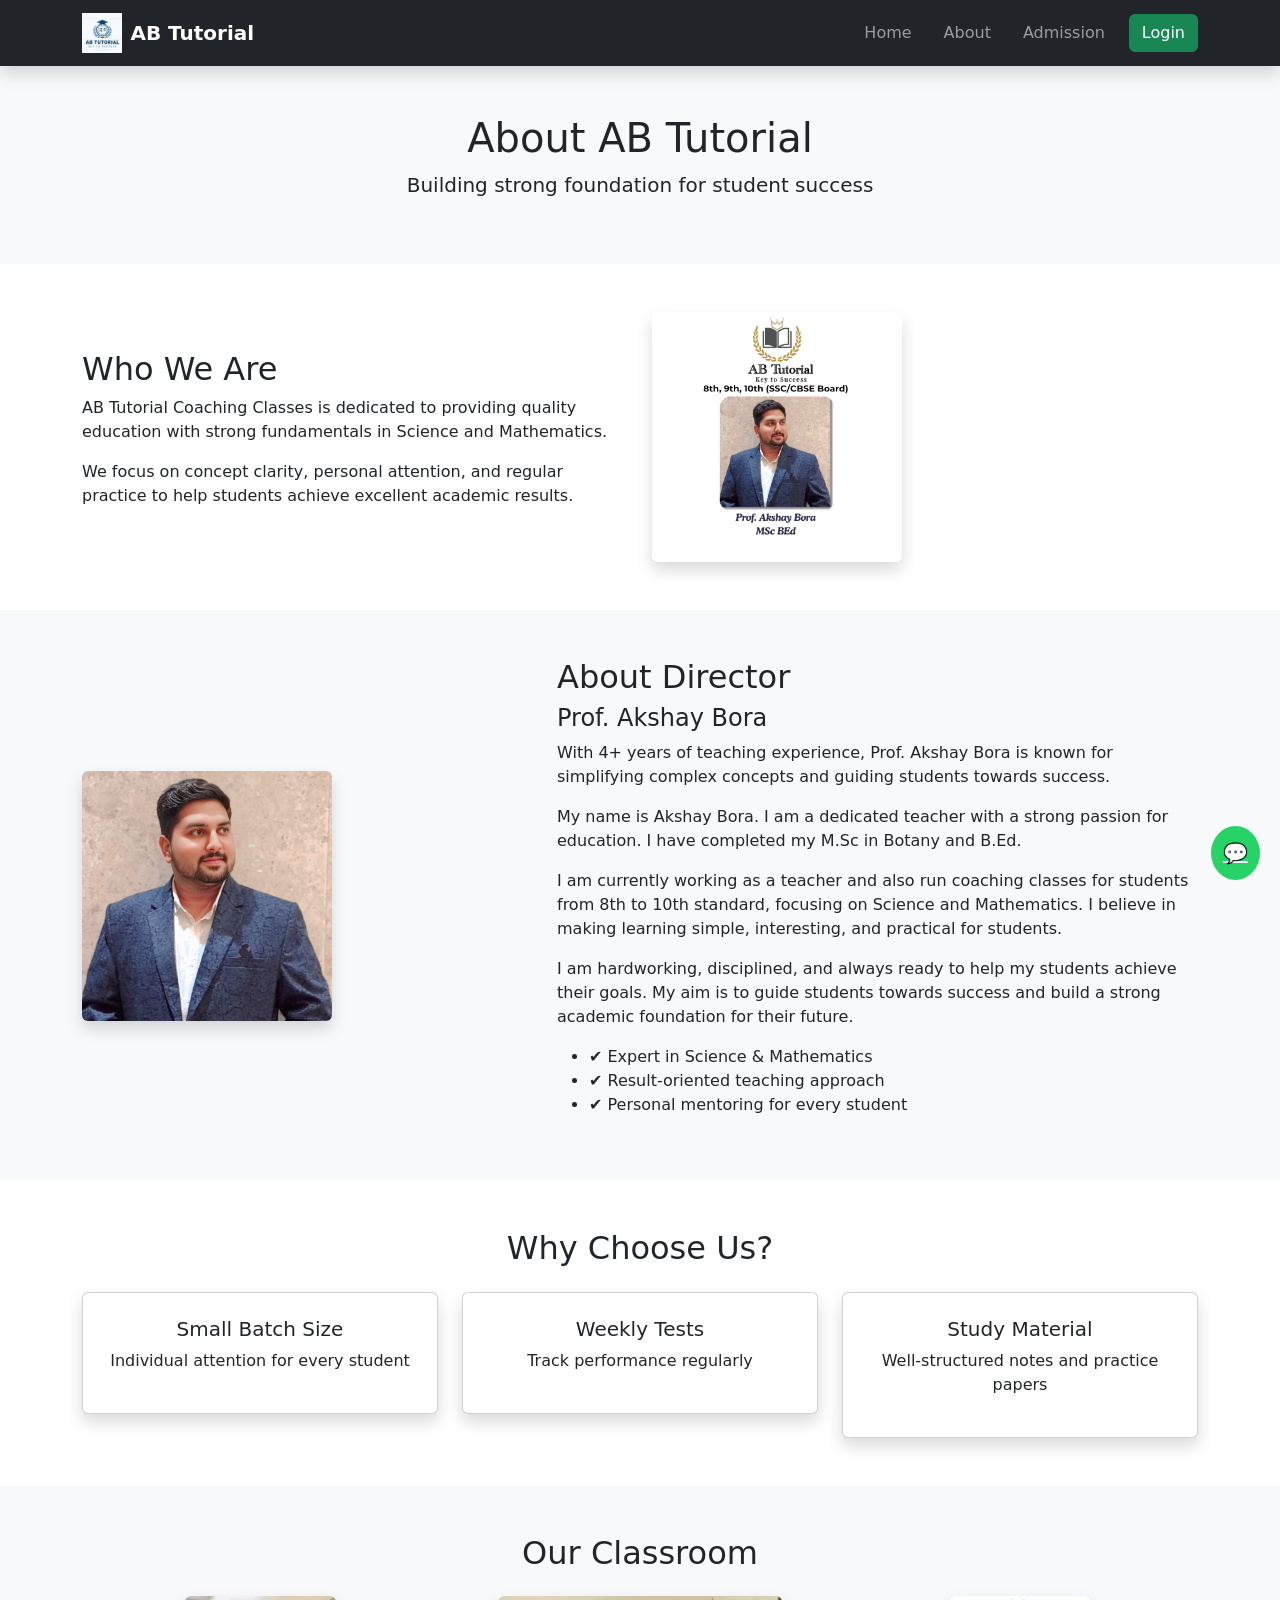
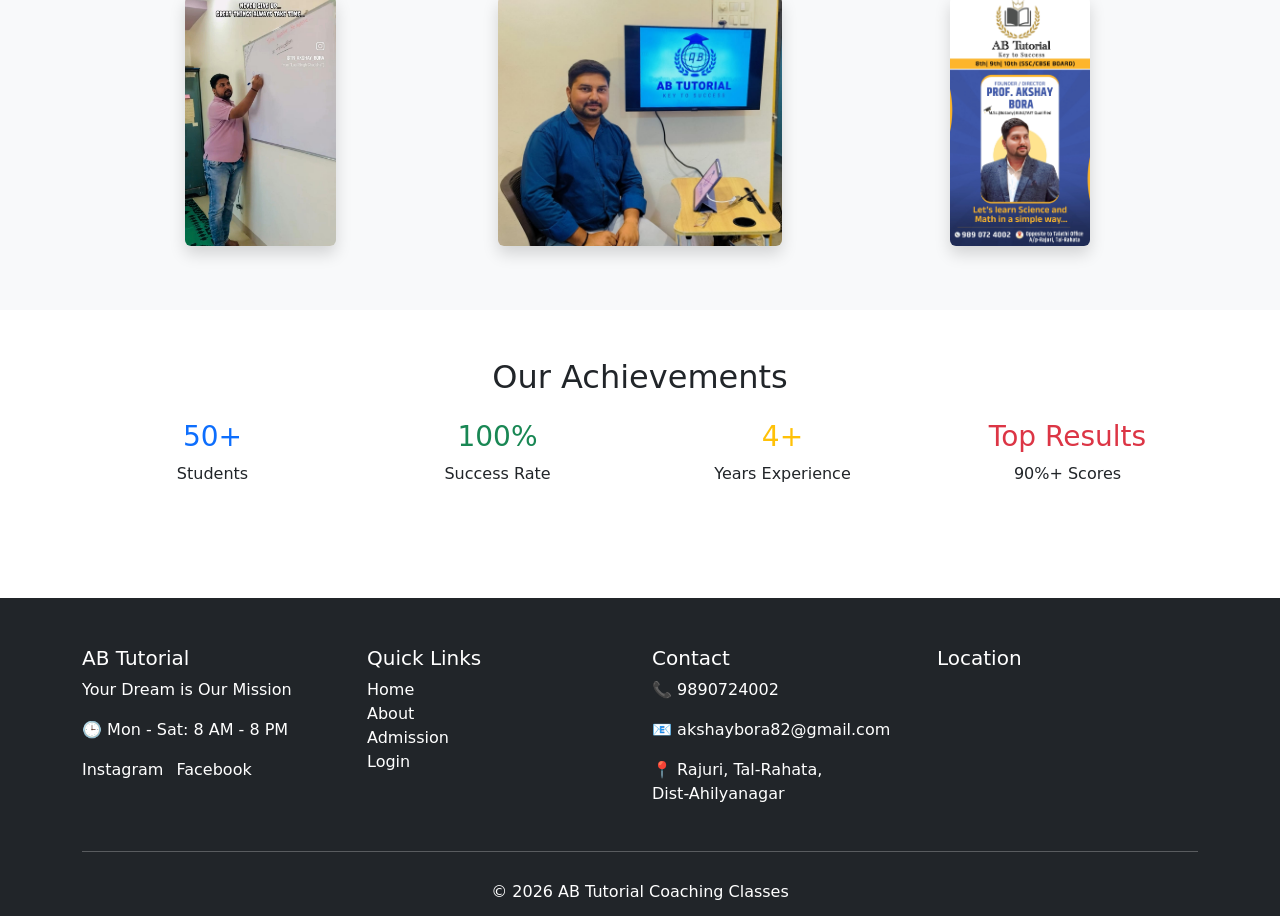
==== about.html @ a9273bc2 "Enhance about section with personal details Added personal introduction and teaching philosophy." ====
<!DOCTYPE html>
<html lang="en">
<head>
<meta charset="UTF-8">
<title>About - AB Tutorial</title>
<meta name="viewport" content="width=device-width, initial-scale=1">

<link href="https://cdn.jsdelivr.net/npm/bootstrap@5.3.0/dist/css/bootstrap.min.css" rel="stylesheet">
<link rel="stylesheet" href="css/style.css">
</head>

<body>

<div id="navbar"></div>

<!-- HEADER -->
<section class="py-5 text-center bg-light">
  <div class="container">
    <h1>About AB Tutorial</h1>
    <p class="lead">Building strong foundation for student success</p>
  </div>
</section>

<!-- ABOUT SECTION -->
<section class="py-5">
  <div class="container">
    <div class="row align-items-center">

      <div class="col-md-6">
        <h2>Who We Are</h2>
        <p>
          AB Tutorial Coaching Classes is dedicated to providing quality education 
          with strong fundamentals in Science and Mathematics.
        </p>
        <p>
          We focus on concept clarity, personal attention, and regular practice 
          to help students achieve excellent academic results.
        </p>
      </div>

      <div class="col-md-6">
        <img src="images/photo4.jpg" 
             class="img-fluid rounded shadow" alt="Students studying">
      </div>

    </div>
  </div>
</section>

<!-- DIRECTOR SECTION -->
<section class="py-5 bg-light">
  <div class="container">
    <div class="row align-items-center">

      <div class="col-md-5">
        <img src="images/sir.jpg" class="img-fluid rounded shadow" alt="Director">
      </div>

      <div class="col-md-7">
        <h2>About Director</h2>
        <h4>Prof. Akshay Bora</h4>
        <p>
          With 4+ years of teaching experience, Prof. Akshay Bora is known for 
          simplifying complex concepts and guiding students towards success.
        </p>
        <p>
          My name is Akshay Bora. I am a dedicated teacher with a strong passion for education. I have completed my M.Sc in Botany and B.Ed.
        </p>
        <p>
I am currently working as a teacher and also run coaching classes for students from 8th to 10th standard, focusing on Science and Mathematics. I believe in making learning simple, interesting, and practical for students.
        </p>
        <p>
I am hardworking, disciplined, and always ready to help my students achieve their goals. My aim is to guide students towards success and build a strong academic foundation for their future.
        </p>

        <ul>
          <li>✔ Expert in Science & Mathematics</li>
          <li>✔ Result-oriented teaching approach</li>
          <li>✔ Personal mentoring for every student</li>
        </ul>
      </div>

    </div>
  </div>
</section>

<!-- WHY CHOOSE US -->
<section class="py-5 text-center">
  <div class="container">
    <h2>Why Choose Us?</h2>

    <div class="row mt-4">

      <div class="col-12 col-md-4">
        <div class="card p-4 shadow">
          <h5>Small Batch Size</h5>
          <p>Individual attention for every student</p>
        </div>
      </div>

      <div class="col-12 col-md-4">
        <div class="card p-4 shadow">
          <h5>Weekly Tests</h5>
          <p>Track performance regularly</p>
        </div>
      </div>

      <div class="col-12 col-md-4">
        <div class="card p-4 shadow">
          <h5>Study Material</h5>
          <p>Well-structured notes and practice papers</p>
        </div>
      </div>

    </div>
  </div>
</section>

<!-- CLASSROOM GALLERY -->
<section class="py-5 bg-light text-center gallery">
  <div class="container">
    <h2>Our Classroom</h2>

    <div class="row mt-4">

      <div class="col-12 col-md-4 mb-3">
        <img src="images/photo1.jpg"
             class="img-fluid rounded shadow" alt="Classroom 1">
      </div>

      <div class="col-12 col-md-4 mb-3">
        <img src="images/photo2.jpg"
             class="img-fluid rounded shadow" alt="Classroom 2">
      </div>

      <div class="col-12 col-md-4 mb-3">
        <img src="images/photo3.jpg"
             class="img-fluid rounded shadow" alt="Classroom 3">
      </div>

    </div>
  </div>
</section>

<!-- ACHIEVEMENTS -->
<section class="py-5 text-center">
  <div class="container">
    <h2>Our Achievements</h2>

    <div class="row mt-4">

      <div class="col-12 col-md-3">
        <h3 class="text-primary">50+</h3>
        <p>Students</p>
      </div>

      <div class="col-12 col-md-3">
        <h3 class="text-success">100%</h3>
        <p>Success Rate</p>
      </div>

      <div class="col-12 col-md-3">
        <h3 class="text-warning">4+</h3>
        <p>Years Experience</p>
      </div>

      <div class="col-12 col-md-3">
        <h3 class="text-danger">Top Results</h3>
        <p>90%+ Scores</p>
      </div>

    </div>
  </div>
</section>

<div id="footer"></div>

<script src="js/script.js"></script>

</body>
</html>
---- css/style.css ----
.hero img {
  height: 60vh;
  object-fit: cover;
}

.carousel-caption {
  background: rgba(0,0,0,0.5);
  padding: 10px;
  border-radius: 10px;
}

/* FOOTER FIX */
html, body {
  height: 100%;
}

body {
  display: flex;
  flex-direction: column;
}

.card:hover {
  transform: translateY(-8px);
  transition: 0.3s;
}

.whatsapp {
  position: fixed;
  bottom: 20px;
  right: 20px;
  background: #25d366;
  color: white;
  font-size: 20px;
  padding: 12px;
  border-radius: 50%;
  z-index: 999;
}

footer a {
  text-decoration: none;
}

footer a:hover {
  text-decoration: underline;
}

.counter {
  font-size: 42px;
  font-weight: bold;
  color: #0d6efd;
  transition: 0.3s;
}

.counter:hover {
  transform: scale(1.1);
}

#footer {
  margin-top: auto;
  margin-bottom: auto;
}

iframe {
  border-radius: 10px;
}

.footerpara{
  margin: auto;
  padding: 12px 0px;
}

.img-fluid{
  height: 250px;
  object-fit: cover;
}
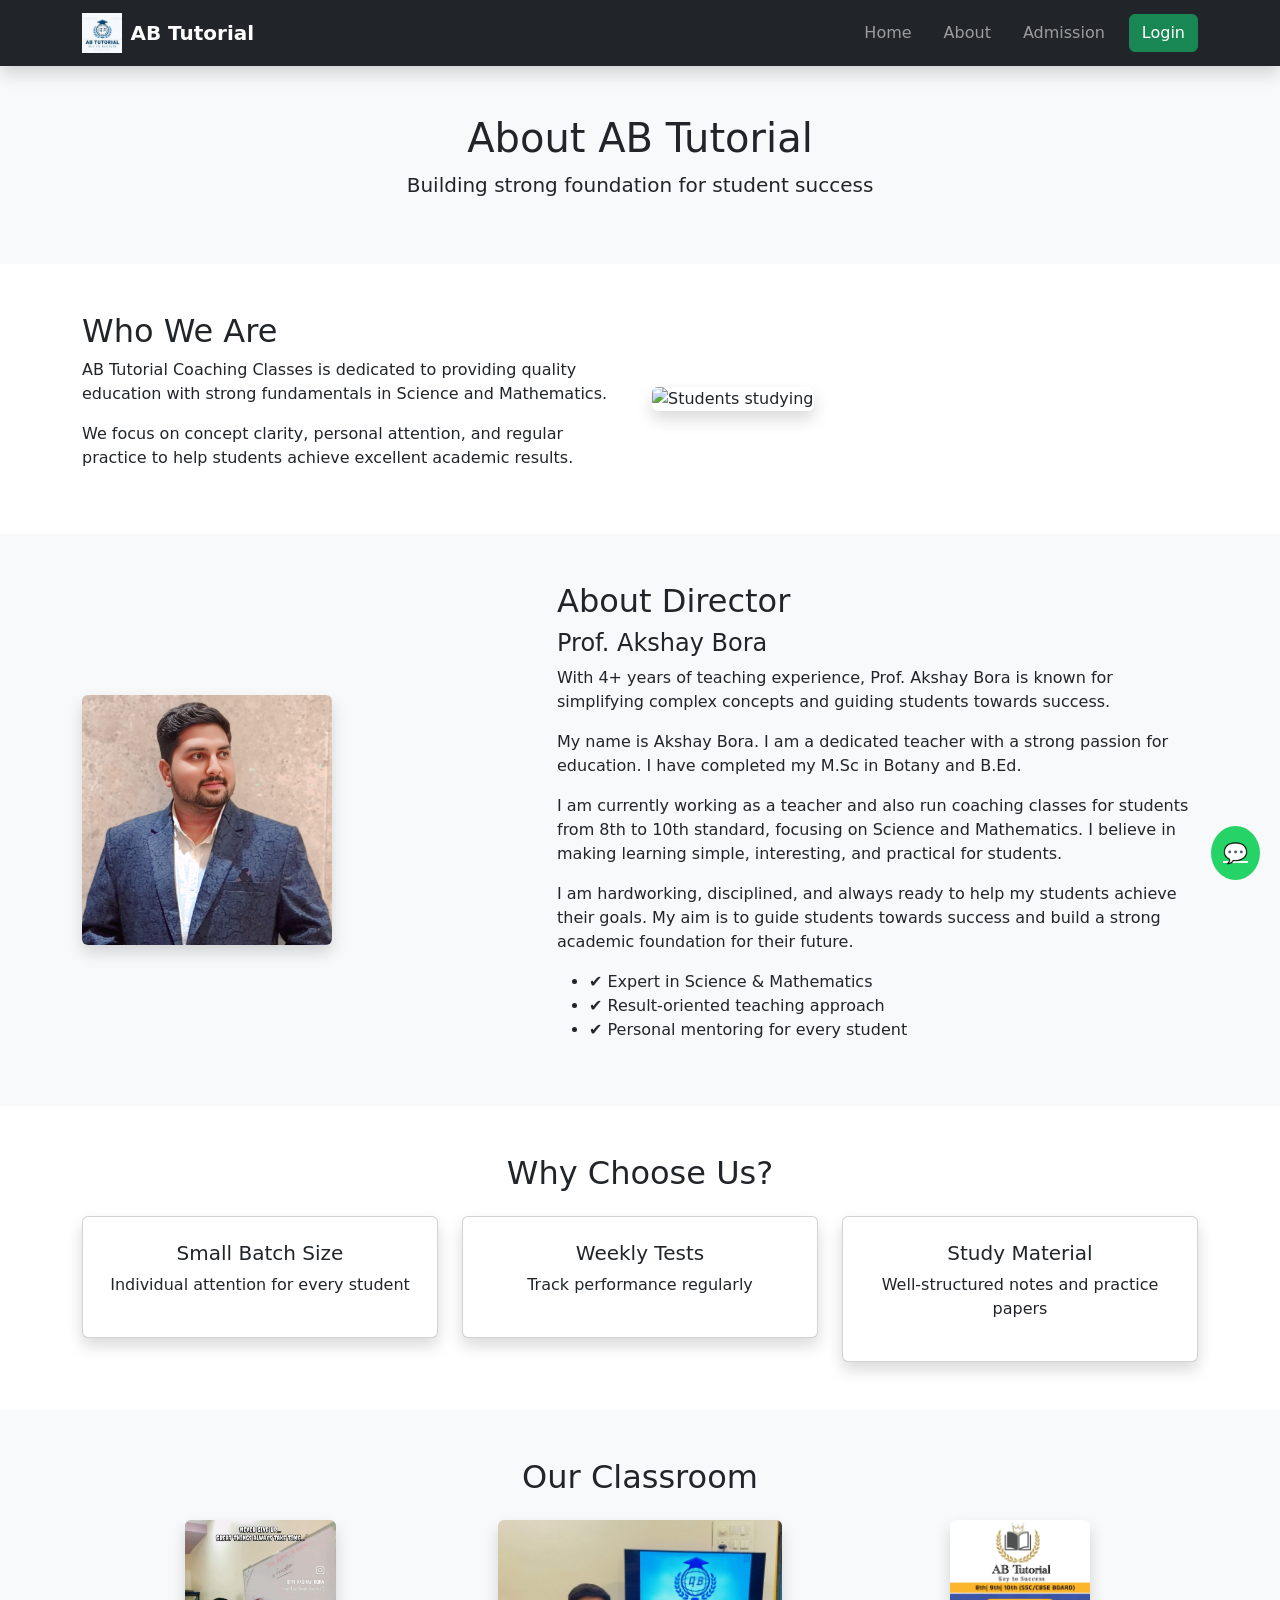
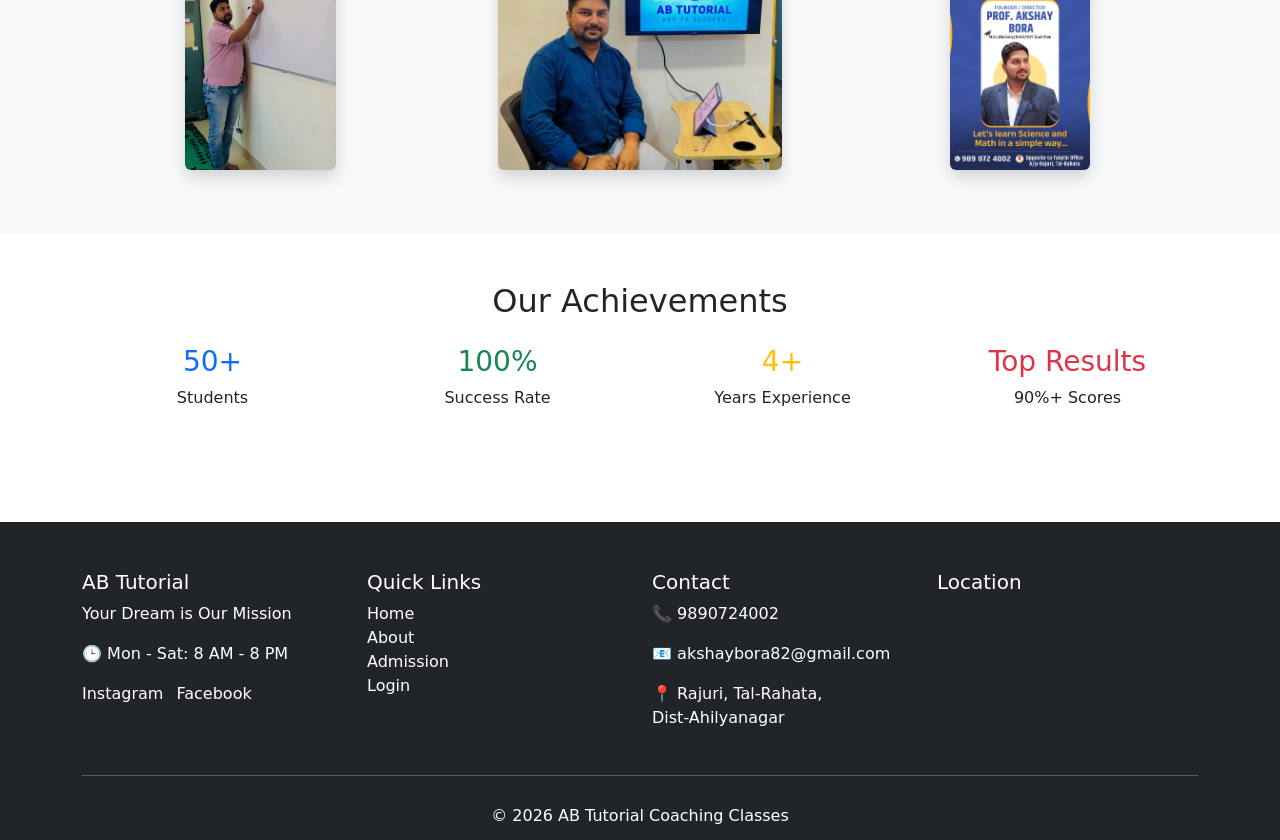
==== commit 5b138779: "Replace photo4.jpg with photo6.jpg in about.html" ====
--- a/about.html
+++ b/about.html
@@ -39,7 +39,7 @@
       </div>
 
       <div class="col-md-6">
-        <img src="images/photo4.jpg" 
+        <img src="images/photo6.jpg" 
              class="img-fluid rounded shadow" alt="Students studying">
       </div>
 
@@ -173,6 +173,9 @@
   </div>
 </section>
 
+<script src="https://cdn.jsdelivr.net/npm/bootstrap@5.3.0/dist/js/bootstrap.bundle.min.js"></script>
+  
+  
 <div id="footer"></div>
 
 <script src="js/script.js"></script>
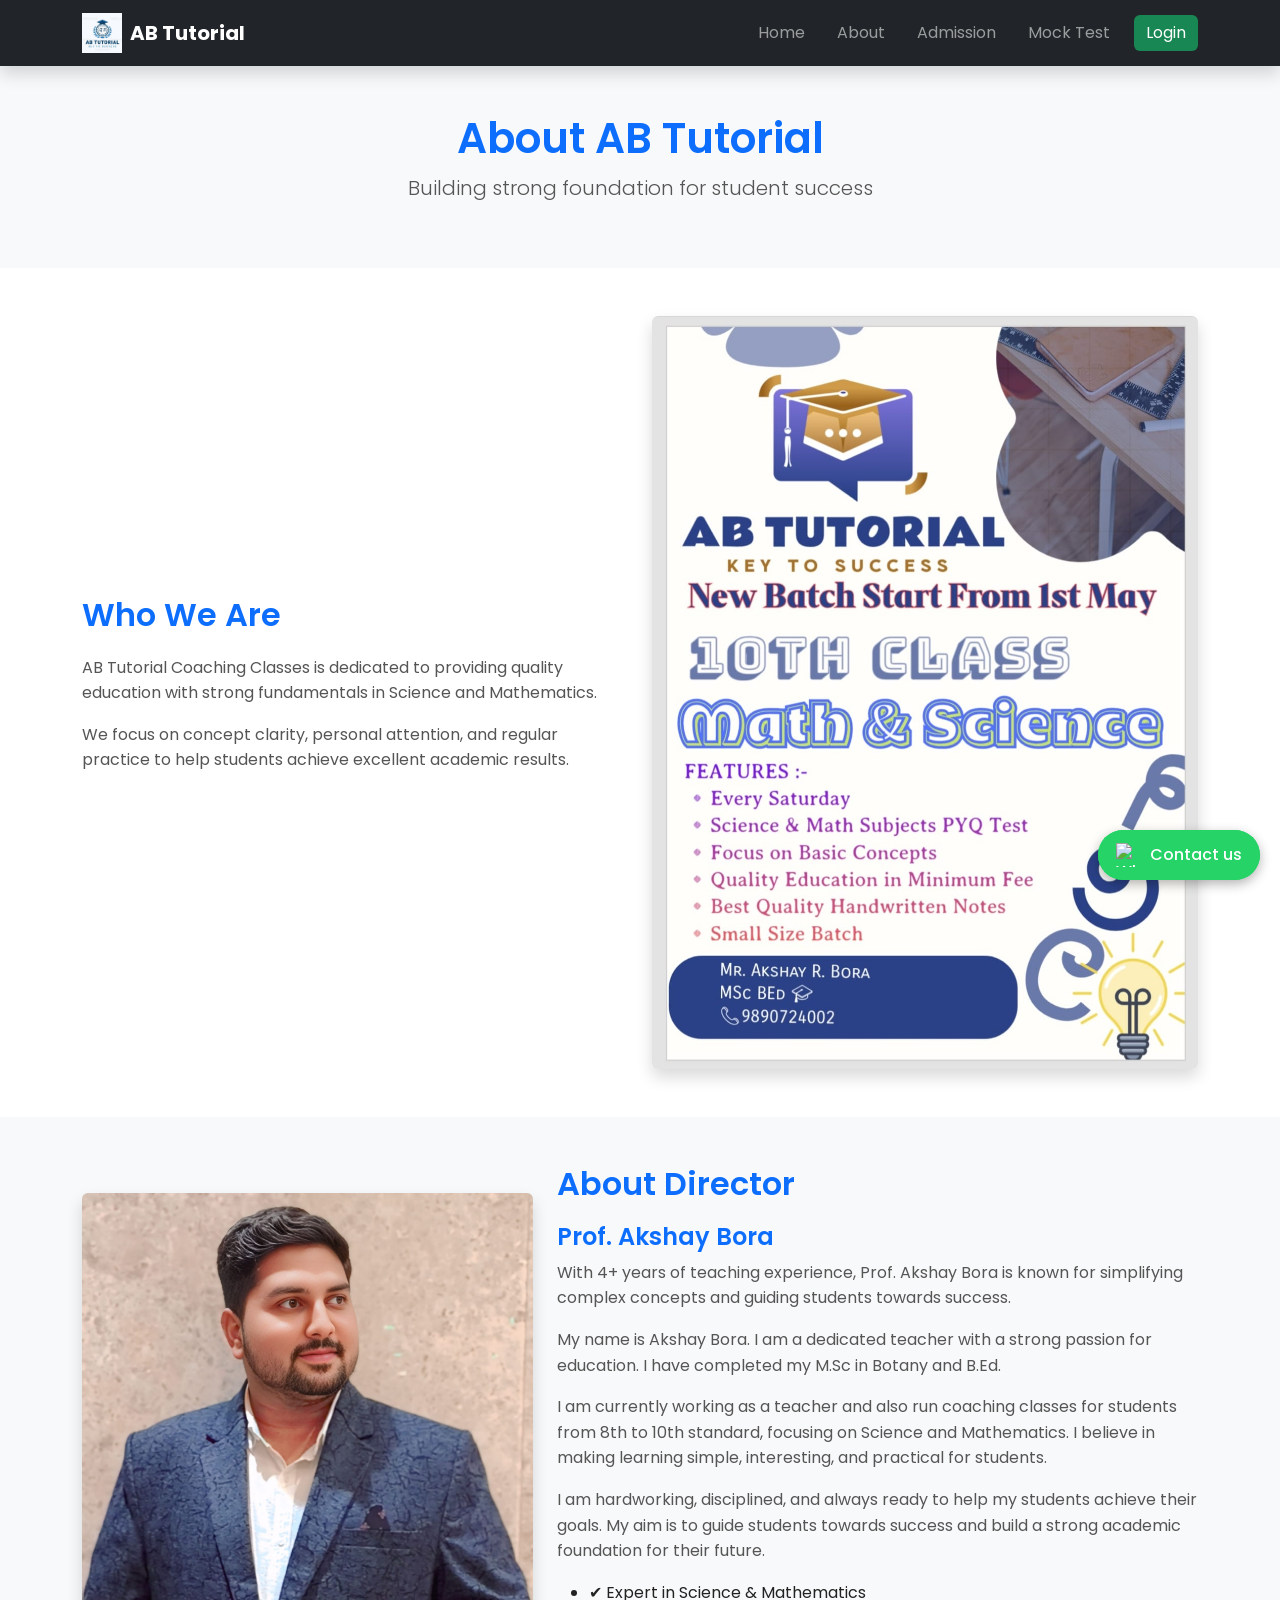
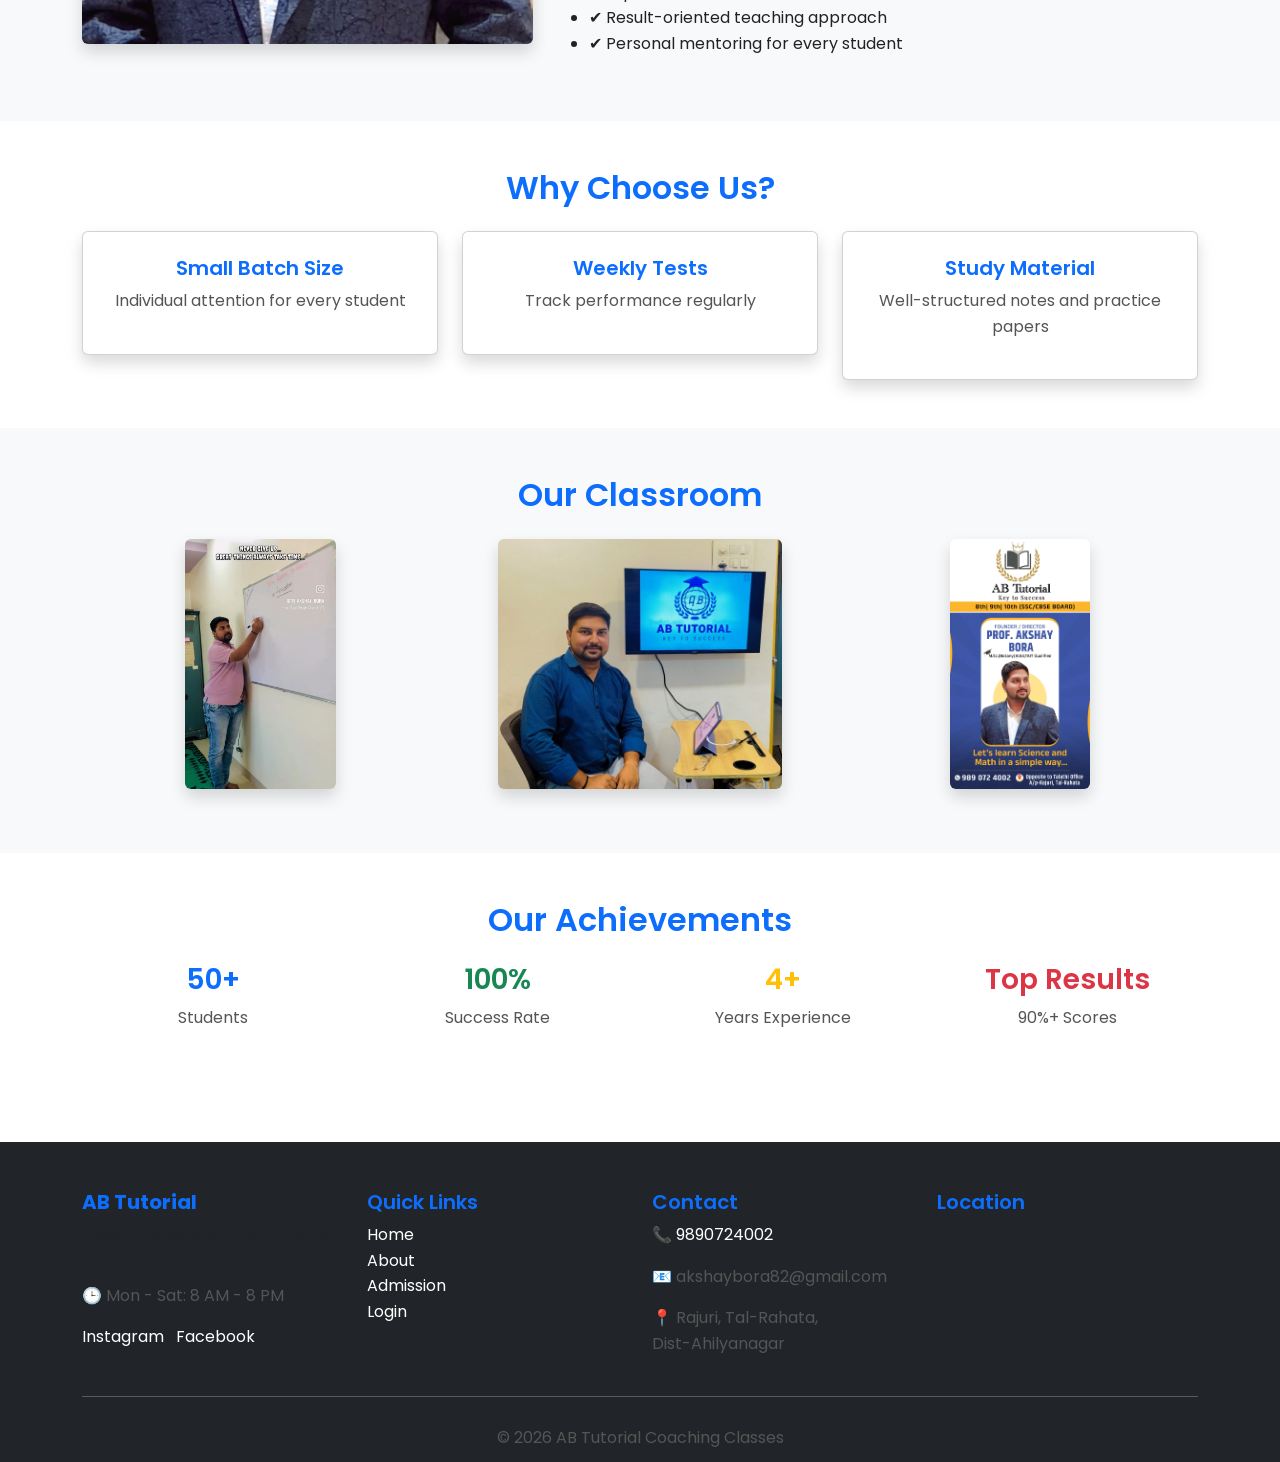
==== commit 02818ed3: "Website Updated" ====
--- a/about.html
+++ b/about.html
@@ -4,6 +4,7 @@
 <meta charset="UTF-8">
 <title>About - AB Tutorial</title>
 <meta name="viewport" content="width=device-width, initial-scale=1">
+  <link href="https://fonts.googleapis.com/css2?family=Poppins:wght@300;400;600&display=swap" rel="stylesheet">
 
 <link href="https://cdn.jsdelivr.net/npm/bootstrap@5.3.0/dist/css/bootstrap.min.css" rel="stylesheet">
 <link rel="stylesheet" href="css/style.css">
--- a/css/style.css
+++ b/css/style.css
@@ -1,75 +1,247 @@
+/* ===============================
+   🎨 BRAND COLORS
+=============================== */
+:root {
+  --primary: #0d6efd;
+  --secondary: #198754;
+  --text-dark: #222;
+  --text-light: #555;
+}
+
+/* ===============================
+   🔤 GLOBAL STYLES
+=============================== */
+body {
+  font-family: 'Poppins', sans-serif;
+  line-height: 1.6;
+  color: var(--text-dark);
+
+  display: flex;
+  flex-direction: column;
+  min-height: 100vh;
+}
+
+/* Headings */
+h1, h2, h3, h4, h5 {
+  font-weight: 600;
+  color: var(--primary);
+}
+
+h1 {
+  font-size: 42px;
+}
+
+h2 {
+  font-size: 32px;
+  margin-bottom: 20px;
+}
+
+/* Paragraph */
+p {
+  font-weight: 400;
+  color: var(--text-light);
+}
+
+/* Links */
+a {
+  color: var(--primary);
+  text-decoration: none;
+}
+
+a:hover {
+  text-decoration: underline;
+}
+
+/* Sections */
+section {
+  padding: 60px 0;
+}
+
+/* ===============================
+   🔘 BUTTONS
+=============================== */
+.btn-primary {
+  background-color: var(--primary);
+  border: none;
+}
+
+.btn-success {
+  background-color: var(--secondary);
+  border: none;
+}
+
+/* Hover Effects */
+.btn-primary:hover {
+  background-color: #0b5ed7;
+}
+
+.btn-success:hover {
+  background-color: #157347;
+}
+
+/* ===============================
+   🎬 HERO / CAROUSEL
+=============================== */
 .hero img {
   height: 60vh;
   object-fit: cover;
 }
 
 .carousel-caption {
-  background: rgba(0,0,0,0.5);
-  padding: 10px;
-  border-radius: 10px;
-}
-
-/* FOOTER FIX */
-html, body {
-  height: 100%;
-}
-
-body {
-  display: flex;
-  flex-direction: column;
+  background: rgba(0, 0, 0, 0.6);
+  padding: 20px;
+  border-radius: 12px;
+}
+
+/* ===============================
+   📦 CARDS
+=============================== */
+.card {
+  transition: 0.3s;
 }
 
 .card:hover {
   transform: translateY(-8px);
+}
+
+/* ===============================
+   🔢 COUNTER
+=============================== */
+.counter {
+  font-size: 42px;
+  font-weight: bold;
+  color: var(--primary);
   transition: 0.3s;
 }
 
-.whatsapp {
+.counter:hover {
+  transform: scale(1.1);
+}
+
+/* ===============================
+   🖼️ GALLERY
+=============================== */
+.gallery img {
+  height: 250px;
+  object-fit: cover;
+}
+
+/* ===============================
+   📍 FOOTER
+=============================== */
+#footer {
+  margin-top: auto;
+}
+
+.footerpara {
+  margin: auto;
+  padding: 12px 0;
+}
+
+footer a {
+  text-decoration: none;
+}
+
+footer a:hover {
+  text-decoration: underline;
+}
+
+/* ===============================
+   🗺️ IFRAME
+=============================== */
+iframe {
+  border-radius: 10px;
+}
+
+/* ===============================
+   ✨ SCROLL ANIMATION
+=============================== */
+.section {
+  opacity: 0;
+  transform: translateY(30px);
+  transition: 0.6s ease;
+}
+
+.section.show {
+  opacity: 1;
+  transform: translateY(0);
+}
+
+/* ===============================
+   💬 WHATSAPP BUTTON
+=============================== */
+.whatsapp-contact {
   position: fixed;
   bottom: 20px;
   right: 20px;
+
+  display: flex;
+  align-items: center;
+  gap: 10px;
+
+  background: linear-gradient(135deg, #25d366, #1ebe5d);
+  color: white;
+
+  padding: 12px 18px;
+  border-radius: 50px;
+
+  font-size: 16px;
+  font-weight: 500;
+
+  box-shadow: 0 4px 12px rgba(0,0,0,0.3);
+
+  z-index: 999;
+  transition: all 0.3s ease;
+}
+
+.whatsapp-contact img {
+  width: 24px;
+  height: 24px;
+}
+
+.whatsapp-contact:hover {
+  transform: translateY(-3px) scale(1.05);
+  box-shadow: 0 6px 18px rgba(0,0,0,0.4);
+}
+
+/* Pulse animation */
+.whatsapp-contact::before {
+  content: "";
+  position: absolute;
+  inset: 0;
+  border-radius: 50px;
   background: #25d366;
-  color: white;
-  font-size: 20px;
-  padding: 12px;
-  border-radius: 50%;
-  z-index: 999;
-}
-
-footer a {
-  text-decoration: none;
-}
-
-footer a:hover {
-  text-decoration: underline;
-}
-
-.counter {
-  font-size: 42px;
-  font-weight: bold;
-  color: #0d6efd;
-  transition: 0.3s;
-}
-
-.counter:hover {
-  transform: scale(1.1);
-}
-
-#footer {
-  margin-top: auto;
-  margin-bottom: auto;
-}
-
-iframe {
-  border-radius: 10px;
-}
-
-.footerpara{
-  margin: auto;
-  padding: 12px 0px;
-}
-
-.img-fluid{
-  height: 250px;
-  object-fit: cover;
+  animation: pulse 1.5s infinite;
+  z-index: -1;
+}
+
+@keyframes pulse {
+  0% { transform: scale(1); opacity: 0.6; }
+  70% { transform: scale(1.4); opacity: 0; }
+  100% { transform: scale(1); opacity: 0; }
+}
+
+/* ===============================
+   📱 RESPONSIVE
+=============================== */
+@media (max-width: 768px) {
+
+  .hero img {
+    height: 40vh;
+  }
+
+  .img-fluid {
+    height: 200px;
+    object-fit: cover;
+  }
+
+  .whatsapp-contact {
+    padding: 10px 14px;
+    font-size: 14px;
+  }
+
+  .whatsapp-contact img {
+    width: 20px;
+    height: 20px;
+  }
 }
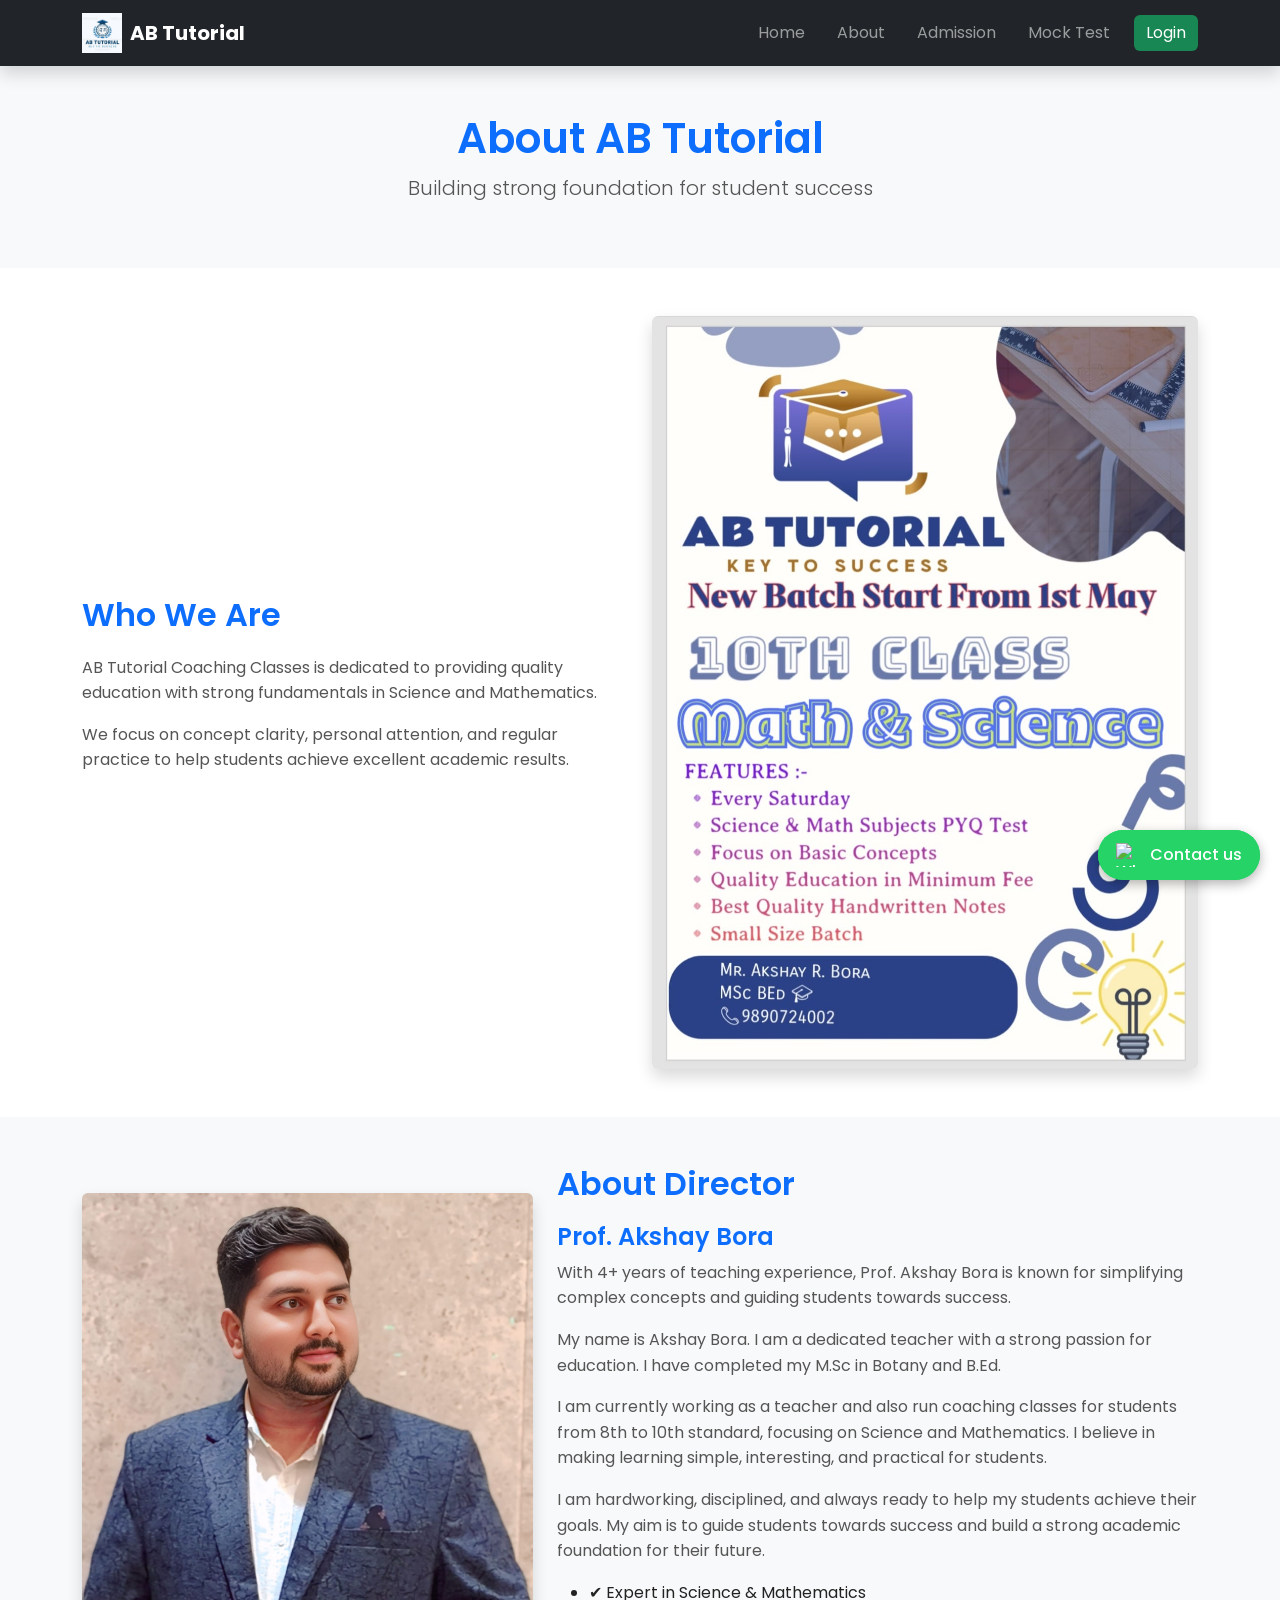
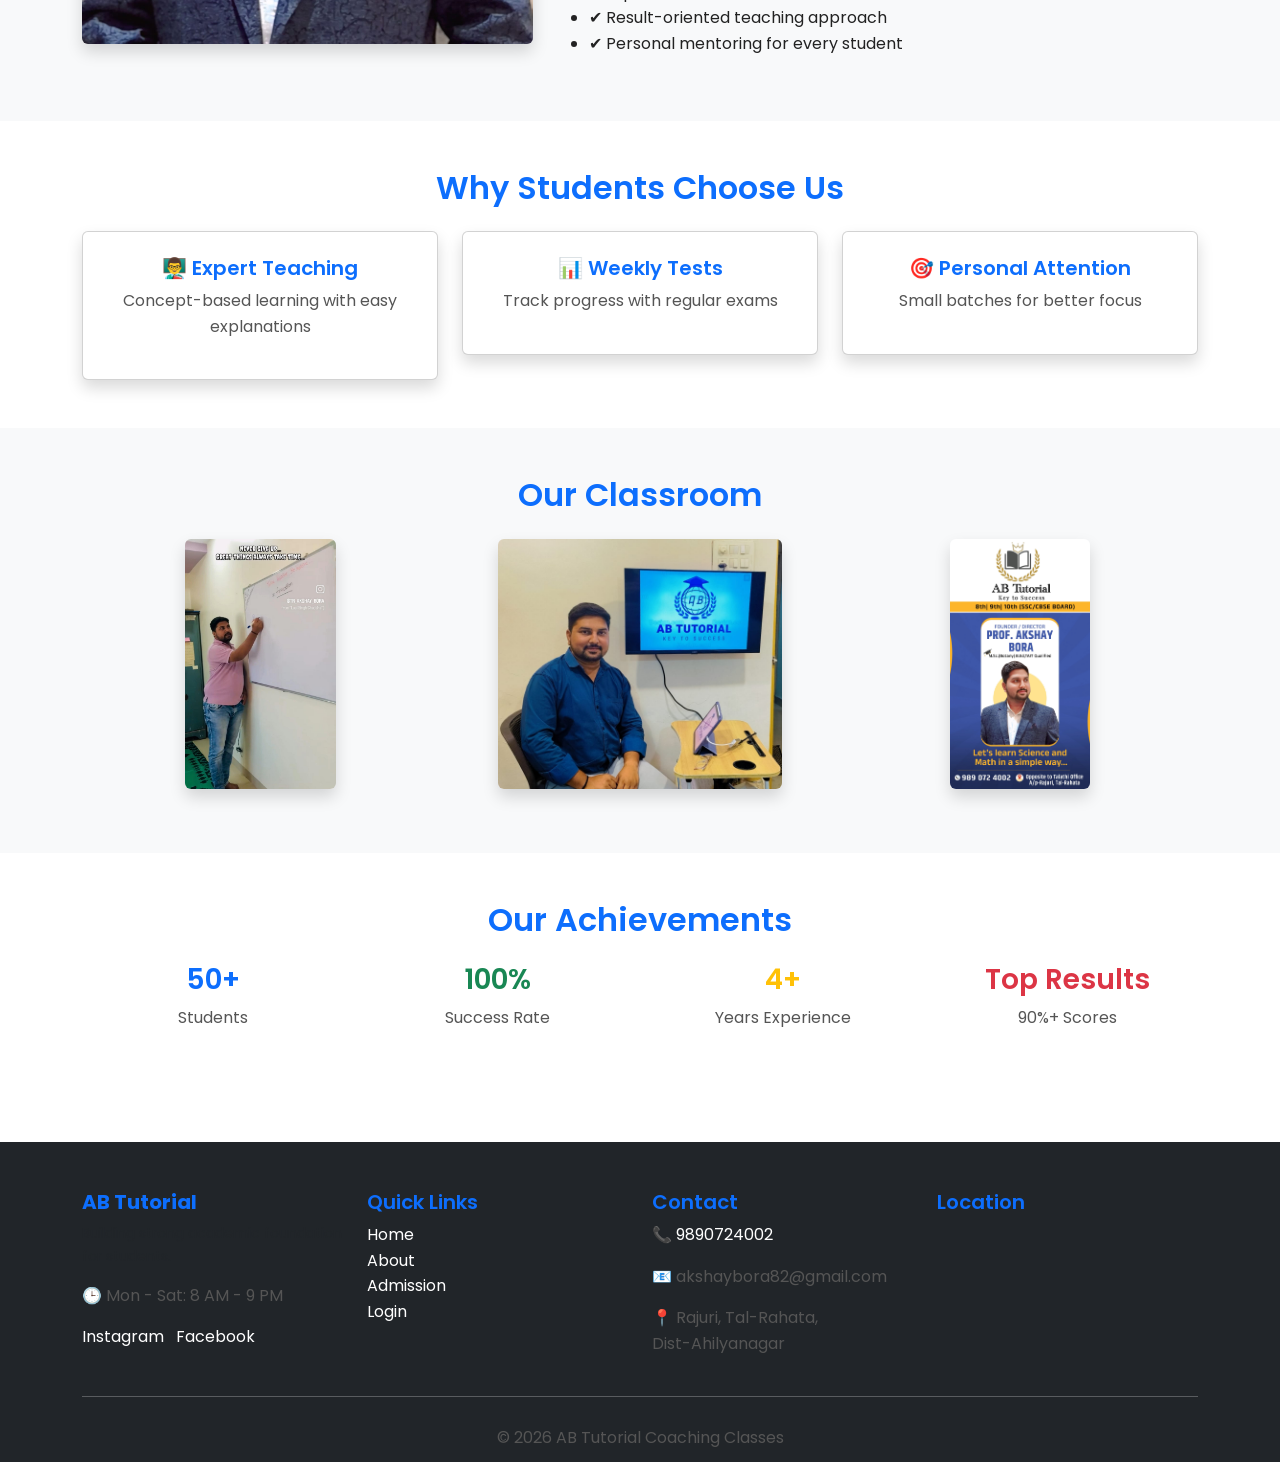
==== commit 4259a422: "Website Updated" ====
--- a/about.html
+++ b/about.html
@@ -1,185 +1,187 @@
 <!DOCTYPE html>
 <html lang="en">
+
 <head>
-<meta charset="UTF-8">
-<title>About - AB Tutorial</title>
-<meta name="viewport" content="width=device-width, initial-scale=1">
+  <meta charset="UTF-8">
+  <title>About - AB Tutorial</title>
+  <meta name="viewport" content="width=device-width, initial-scale=1">
   <link href="https://fonts.googleapis.com/css2?family=Poppins:wght@300;400;600&display=swap" rel="stylesheet">
 
-<link href="https://cdn.jsdelivr.net/npm/bootstrap@5.3.0/dist/css/bootstrap.min.css" rel="stylesheet">
-<link rel="stylesheet" href="css/style.css">
+  <link href="https://cdn.jsdelivr.net/npm/bootstrap@5.3.0/dist/css/bootstrap.min.css" rel="stylesheet">
+  <link rel="stylesheet" href="css/style.css">
 </head>
 
 <body>
 
-<div id="navbar"></div>
+  <div id="navbar"></div>
 
-<!-- HEADER -->
-<section class="py-5 text-center bg-light">
-  <div class="container">
-    <h1>About AB Tutorial</h1>
-    <p class="lead">Building strong foundation for student success</p>
-  </div>
-</section>
+  <!-- HEADER -->
+  <section class="py-5 text-center bg-light">
+    <div class="container">
+      <h1>About AB Tutorial</h1>
+      <p class="lead">Building strong foundation for student success</p>
+    </div>
+  </section>
 
-<!-- ABOUT SECTION -->
-<section class="py-5">
-  <div class="container">
-    <div class="row align-items-center">
+  <!-- ABOUT SECTION -->
+  <section class="py-5">
+    <div class="container">
+      <div class="row align-items-center">
 
-      <div class="col-md-6">
-        <h2>Who We Are</h2>
-        <p>
-          AB Tutorial Coaching Classes is dedicated to providing quality education 
-          with strong fundamentals in Science and Mathematics.
-        </p>
-        <p>
-          We focus on concept clarity, personal attention, and regular practice 
-          to help students achieve excellent academic results.
-        </p>
+        <div class="col-md-6">
+          <h2>Who We Are</h2>
+          <p>
+            AB Tutorial Coaching Classes is dedicated to providing quality education
+            with strong fundamentals in Science and Mathematics.
+          </p>
+          <p>
+            We focus on concept clarity, personal attention, and regular practice
+            to help students achieve excellent academic results.
+          </p>
+        </div>
+
+        <div class="col-md-6">
+          <img src="images/photo6.jpg" class="img-fluid rounded shadow" alt="Students studying">
+        </div>
+
       </div>
+    </div>
+  </section>
 
-      <div class="col-md-6">
-        <img src="images/photo6.jpg" 
-             class="img-fluid rounded shadow" alt="Students studying">
+  <!-- DIRECTOR SECTION -->
+  <section class="py-5 bg-light">
+    <div class="container">
+      <div class="row align-items-center">
+
+        <div class="col-md-5">
+          <img src="images/sir.jpg" class="img-fluid rounded shadow" alt="Director">
+        </div>
+
+        <div class="col-md-7">
+          <h2>About Director</h2>
+          <h4>Prof. Akshay Bora</h4>
+          <p>
+            With 4+ years of teaching experience, Prof. Akshay Bora is known for
+            simplifying complex concepts and guiding students towards success.
+          </p>
+          <p>
+            My name is Akshay Bora. I am a dedicated teacher with a strong passion for education. I have completed my
+            M.Sc in Botany and B.Ed.
+          </p>
+          <p>
+            I am currently working as a teacher and also run coaching classes for students from 8th to 10th standard,
+            focusing on Science and Mathematics. I believe in making learning simple, interesting, and practical for
+            students.
+          </p>
+          <p>
+            I am hardworking, disciplined, and always ready to help my students achieve their goals. My aim is to guide
+            students towards success and build a strong academic foundation for their future.
+          </p>
+
+          <ul>
+            <li>✔ Expert in Science & Mathematics</li>
+            <li>✔ Result-oriented teaching approach</li>
+            <li>✔ Personal mentoring for every student</li>
+          </ul>
+        </div>
+
       </div>
+    </div>
+  </section>
 
+  <!-- WHY CHOOSE US -->
+  <section class="py-5 text-center">
+    <div class="container">
+      <h2>Why Students Choose Us</h2>
+
+      <div class="row mt-4">
+
+        <div class="col-md-4">
+          <div class="card p-4 shadow">
+            <h5>👨‍🏫 Expert Teaching</h5>
+            <p>Concept-based learning with easy explanations</p>
+          </div>
+        </div>
+
+        <div class="col-md-4">
+          <div class="card p-4 shadow">
+            <h5>📊 Weekly Tests</h5>
+            <p>Track progress with regular exams</p>
+          </div>
+        </div>
+
+        <div class="col-md-4">
+          <div class="card p-4 shadow">
+            <h5>🎯 Personal Attention</h5>
+            <p>Small batches for better focus</p>
+          </div>
+        </div>
+
+      </div>
     </div>
-  </div>
-</section>
+  </section>
 
-<!-- DIRECTOR SECTION -->
-<section class="py-5 bg-light">
-  <div class="container">
-    <div class="row align-items-center">
+  <!-- CLASSROOM GALLERY -->
+  <section class="py-5 bg-light text-center gallery">
+    <div class="container">
+      <h2>Our Classroom</h2>
 
-      <div class="col-md-5">
-        <img src="images/sir.jpg" class="img-fluid rounded shadow" alt="Director">
+      <div class="row mt-4">
+
+        <div class="col-12 col-md-4 mb-3">
+          <img src="images/photo1.jpg" class="img-fluid rounded shadow" alt="Classroom 1">
+        </div>
+
+        <div class="col-12 col-md-4 mb-3">
+          <img src="images/photo2.jpg" class="img-fluid rounded shadow" alt="Classroom 2">
+        </div>
+
+        <div class="col-12 col-md-4 mb-3">
+          <img src="images/photo3.jpg" class="img-fluid rounded shadow" alt="Classroom 3">
+        </div>
+
       </div>
+    </div>
+  </section>
 
-      <div class="col-md-7">
-        <h2>About Director</h2>
-        <h4>Prof. Akshay Bora</h4>
-        <p>
-          With 4+ years of teaching experience, Prof. Akshay Bora is known for 
-          simplifying complex concepts and guiding students towards success.
-        </p>
-        <p>
-          My name is Akshay Bora. I am a dedicated teacher with a strong passion for education. I have completed my M.Sc in Botany and B.Ed.
-        </p>
-        <p>
-I am currently working as a teacher and also run coaching classes for students from 8th to 10th standard, focusing on Science and Mathematics. I believe in making learning simple, interesting, and practical for students.
-        </p>
-        <p>
-I am hardworking, disciplined, and always ready to help my students achieve their goals. My aim is to guide students towards success and build a strong academic foundation for their future.
-        </p>
+  <!-- ACHIEVEMENTS -->
+  <section class="py-5 text-center">
+    <div class="container">
+      <h2>Our Achievements</h2>
 
-        <ul>
-          <li>✔ Expert in Science & Mathematics</li>
-          <li>✔ Result-oriented teaching approach</li>
-          <li>✔ Personal mentoring for every student</li>
-        </ul>
+      <div class="row mt-4">
+
+        <div class="col-12 col-md-3">
+          <h3 class="text-primary">50+</h3>
+          <p>Students</p>
+        </div>
+
+        <div class="col-12 col-md-3">
+          <h3 class="text-success">100%</h3>
+          <p>Success Rate</p>
+        </div>
+
+        <div class="col-12 col-md-3">
+          <h3 class="text-warning">4+</h3>
+          <p>Years Experience</p>
+        </div>
+
+        <div class="col-12 col-md-3">
+          <h3 class="text-danger">Top Results</h3>
+          <p>90%+ Scores</p>
+        </div>
+
       </div>
+    </div>
+  </section>
 
-    </div>
-  </div>
-</section>
+  <script src="https://cdn.jsdelivr.net/npm/bootstrap@5.3.0/dist/js/bootstrap.bundle.min.js"></script>
 
-<!-- WHY CHOOSE US -->
-<section class="py-5 text-center">
-  <div class="container">
-    <h2>Why Choose Us?</h2>
 
-    <div class="row mt-4">
+  <div id="footer"></div>
 
-      <div class="col-12 col-md-4">
-        <div class="card p-4 shadow">
-          <h5>Small Batch Size</h5>
-          <p>Individual attention for every student</p>
-        </div>
-      </div>
-
-      <div class="col-12 col-md-4">
-        <div class="card p-4 shadow">
-          <h5>Weekly Tests</h5>
-          <p>Track performance regularly</p>
-        </div>
-      </div>
-
-      <div class="col-12 col-md-4">
-        <div class="card p-4 shadow">
-          <h5>Study Material</h5>
-          <p>Well-structured notes and practice papers</p>
-        </div>
-      </div>
-
-    </div>
-  </div>
-</section>
-
-<!-- CLASSROOM GALLERY -->
-<section class="py-5 bg-light text-center gallery">
-  <div class="container">
-    <h2>Our Classroom</h2>
-
-    <div class="row mt-4">
-
-      <div class="col-12 col-md-4 mb-3">
-        <img src="images/photo1.jpg"
-             class="img-fluid rounded shadow" alt="Classroom 1">
-      </div>
-
-      <div class="col-12 col-md-4 mb-3">
-        <img src="images/photo2.jpg"
-             class="img-fluid rounded shadow" alt="Classroom 2">
-      </div>
-
-      <div class="col-12 col-md-4 mb-3">
-        <img src="images/photo3.jpg"
-             class="img-fluid rounded shadow" alt="Classroom 3">
-      </div>
-
-    </div>
-  </div>
-</section>
-
-<!-- ACHIEVEMENTS -->
-<section class="py-5 text-center">
-  <div class="container">
-    <h2>Our Achievements</h2>
-
-    <div class="row mt-4">
-
-      <div class="col-12 col-md-3">
-        <h3 class="text-primary">50+</h3>
-        <p>Students</p>
-      </div>
-
-      <div class="col-12 col-md-3">
-        <h3 class="text-success">100%</h3>
-        <p>Success Rate</p>
-      </div>
-
-      <div class="col-12 col-md-3">
-        <h3 class="text-warning">4+</h3>
-        <p>Years Experience</p>
-      </div>
-
-      <div class="col-12 col-md-3">
-        <h3 class="text-danger">Top Results</h3>
-        <p>90%+ Scores</p>
-      </div>
-
-    </div>
-  </div>
-</section>
-
-<script src="https://cdn.jsdelivr.net/npm/bootstrap@5.3.0/dist/js/bootstrap.bundle.min.js"></script>
-  
-  
-<div id="footer"></div>
-
-<script src="js/script.js"></script>
+  <script src="js/script.js"></script>
 
 </body>
-</html>
+
+</html>
--- a/css/style.css
+++ b/css/style.css
@@ -22,7 +22,11 @@
 }
 
 /* Headings */
-h1, h2, h3, h4, h5 {
+h1,
+h2,
+h3,
+h4,
+h5 {
   font-weight: 600;
   color: var(--primary);
 }
@@ -88,9 +92,8 @@
 }
 
 .carousel-caption {
-  background: rgba(0, 0, 0, 0.6);
-  padding: 20px;
-  border-radius: 12px;
+  max-width: 500px;
+  text-align: left;
 }
 
 /* ===============================
@@ -188,7 +191,7 @@
   font-size: 16px;
   font-weight: 500;
 
-  box-shadow: 0 4px 12px rgba(0,0,0,0.3);
+  box-shadow: 0 4px 12px rgba(0, 0, 0, 0.3);
 
   z-index: 999;
   transition: all 0.3s ease;
@@ -201,7 +204,7 @@
 
 .whatsapp-contact:hover {
   transform: translateY(-3px) scale(1.05);
-  box-shadow: 0 6px 18px rgba(0,0,0,0.4);
+  box-shadow: 0 6px 18px rgba(0, 0, 0, 0.4);
 }
 
 /* Pulse animation */
@@ -216,9 +219,20 @@
 }
 
 @keyframes pulse {
-  0% { transform: scale(1); opacity: 0.6; }
-  70% { transform: scale(1.4); opacity: 0; }
-  100% { transform: scale(1); opacity: 0; }
+  0% {
+    transform: scale(1);
+    opacity: 0.6;
+  }
+
+  70% {
+    transform: scale(1.4);
+    opacity: 0;
+  }
+
+  100% {
+    transform: scale(1);
+    opacity: 0;
+  }
 }
 
 /* ===============================
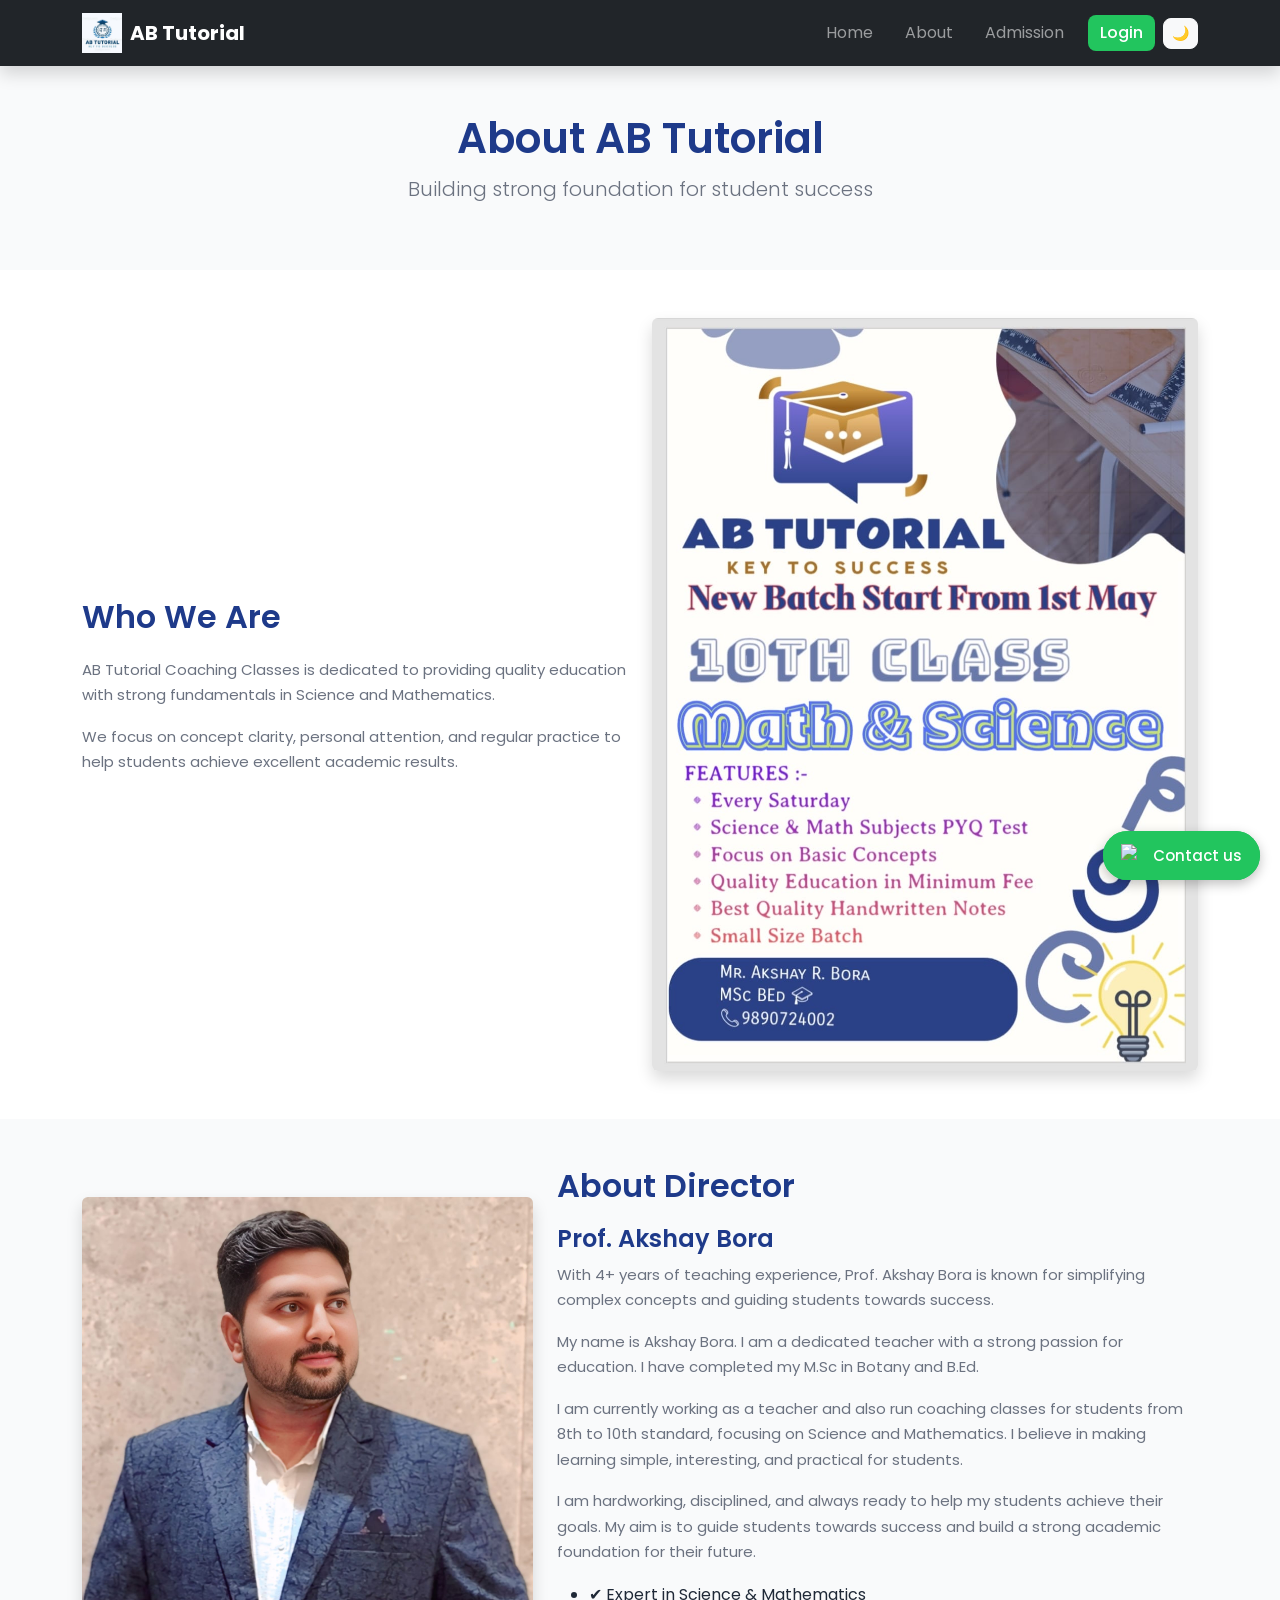
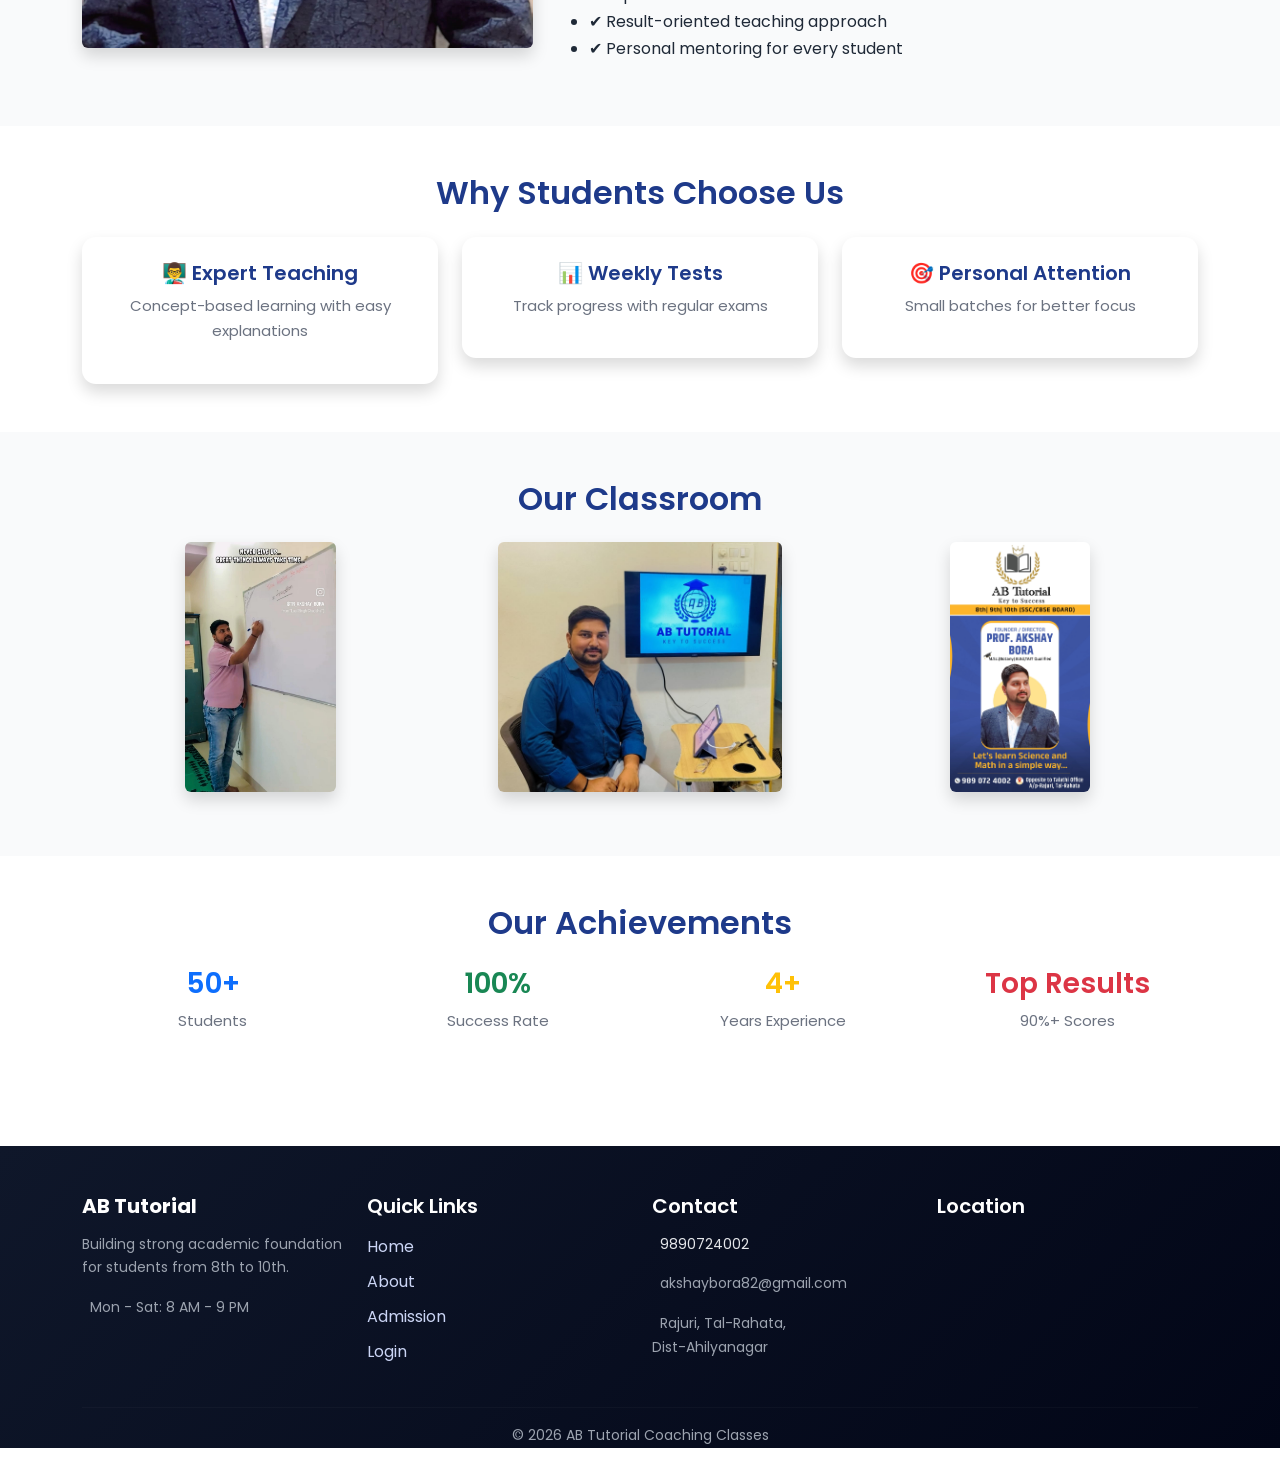
==== commit d252a352: "Website Updated" ====
--- a/about.html
+++ b/about.html
@@ -180,8 +180,7 @@
 
   <div id="footer"></div>
 
-  <script src="js/script.js"></script>
-
+  <script src="js/script.js" defer></script>
 </body>
 
 </html>
--- a/css/style.css
+++ b/css/style.css
@@ -1,11 +1,13 @@
 /* ===============================
-   🎨 BRAND COLORS
+   🎨 BRAND COLORS (PREMIUM)
 =============================== */
 :root {
-  --primary: #0d6efd;
-  --secondary: #198754;
-  --text-dark: #222;
-  --text-light: #555;
+  --primary: #1e3a8a;
+  --secondary: #22c55e;
+  --dark: #111827;
+  --light-bg: #f9fafb;
+  --text-dark: #1f2937;
+  --text-light: #6b7280;
 }
 
 /* ===============================
@@ -13,8 +15,9 @@
 =============================== */
 body {
   font-family: 'Poppins', sans-serif;
-  line-height: 1.6;
+  line-height: 1.7;
   color: var(--text-dark);
+  background: #ffffff;
 
   display: flex;
   flex-direction: column;
@@ -22,17 +25,14 @@
 }
 
 /* Headings */
-h1,
-h2,
-h3,
-h4,
-h5 {
+h1, h2, h3, h4, h5 {
   font-weight: 600;
   color: var(--primary);
 }
 
 h1 {
   font-size: 42px;
+  line-height: 1.2;
 }
 
 h2 {
@@ -42,14 +42,15 @@
 
 /* Paragraph */
 p {
-  font-weight: 400;
   color: var(--text-light);
+  font-size: 15px;
 }
 
 /* Links */
 a {
   color: var(--primary);
   text-decoration: none;
+  transition: all 0.3s ease;
 }
 
 a:hover {
@@ -58,29 +59,45 @@
 
 /* Sections */
 section {
-  padding: 60px 0;
-}
-
-/* ===============================
-   🔘 BUTTONS
-=============================== */
+  padding: 70px 0;
+}
+
+/* Alternate background */
+.bg-light {
+  background-color: var(--light-bg) !important;
+}
+
+/* ===============================
+   🔘 BUTTONS (UPGRADED)
+=============================== */
+.btn {
+  border-radius: 8px;
+  font-weight: 500;
+  transition: all 0.3s ease;
+}
+
 .btn-primary {
-  background-color: var(--primary);
+  background: var(--primary);
   border: none;
 }
 
 .btn-success {
-  background-color: var(--secondary);
+  background: var(--secondary);
   border: none;
 }
 
-/* Hover Effects */
+.btn-outline-light {
+  border-radius: 8px;
+}
+
 .btn-primary:hover {
-  background-color: #0b5ed7;
+  background: #172554;
+  transform: translateY(-2px);
 }
 
 .btn-success:hover {
-  background-color: #157347;
+  background: #16a34a;
+  transform: translateY(-2px);
 }
 
 /* ===============================
@@ -92,19 +109,26 @@
 }
 
 .carousel-caption {
-  max-width: 500px;
+  max-width: 520px;
   text-align: left;
-}
-
-/* ===============================
-   📦 CARDS
+  background: rgba(0, 0, 0, 0.65);
+  padding: 25px;
+  border-radius: 12px;
+  backdrop-filter: blur(4px);
+}
+
+/* ===============================
+   📦 CARDS (PREMIUM)
 =============================== */
 .card {
-  transition: 0.3s;
+  border: none;
+  border-radius: 14px;
+  transition: all 0.3s ease;
 }
 
 .card:hover {
-  transform: translateY(-8px);
+  transform: translateY(-10px);
+  box-shadow: 0 15px 35px rgba(0, 0, 0, 0.08);
 }
 
 /* ===============================
@@ -127,11 +151,41 @@
 .gallery img {
   height: 250px;
   object-fit: cover;
-}
-
-/* ===============================
-   📍 FOOTER
-=============================== */
+  border-radius: 12px;
+  transition: 0.3s;
+}
+
+.gallery img:hover {
+  transform: scale(1.05);
+}
+
+/* ===============================
+   📍 FOOTER (PREMIUM)
+=============================== */
+footer {
+  background: var(--dark);
+  color: #e5e7eb;
+}
+
+footer h5 {
+  color: #ffffff;
+  margin-bottom: 15px;
+}
+
+footer p {
+  color: #9ca3af;
+  font-size: 14px;
+}
+
+footer a {
+  color: #e5e7eb;
+  transition: 0.3s;
+}
+
+footer a:hover {
+  color: var(--secondary);
+}
+
 #footer {
   margin-top: auto;
 }
@@ -139,14 +193,7 @@
 .footerpara {
   margin: auto;
   padding: 12px 0;
-}
-
-footer a {
-  text-decoration: none;
-}
-
-footer a:hover {
-  text-decoration: underline;
+  font-size: 14px;
 }
 
 /* ===============================
@@ -161,8 +208,8 @@
 =============================== */
 .section {
   opacity: 0;
-  transform: translateY(30px);
-  transition: 0.6s ease;
+  transform: translateY(40px);
+  transition: all 0.6s ease;
 }
 
 .section.show {
@@ -182,66 +229,77 @@
   align-items: center;
   gap: 10px;
 
-  background: linear-gradient(135deg, #25d366, #1ebe5d);
+  background: linear-gradient(135deg, #22c55e, #16a34a);
   color: white;
 
   padding: 12px 18px;
   border-radius: 50px;
 
-  font-size: 16px;
+  font-size: 15px;
   font-weight: 500;
 
-  box-shadow: 0 4px 12px rgba(0, 0, 0, 0.3);
+  box-shadow: 0 4px 12px rgba(0, 0, 0, 0.25);
 
   z-index: 999;
   transition: all 0.3s ease;
 }
 
 .whatsapp-contact img {
-  width: 24px;
-  height: 24px;
+  width: 22px;
+  height: 22px;
 }
 
 .whatsapp-contact:hover {
   transform: translateY(-3px) scale(1.05);
-  box-shadow: 0 6px 18px rgba(0, 0, 0, 0.4);
-}
-
-/* Pulse animation */
+}
+
+/* Pulse Animation */
 .whatsapp-contact::before {
   content: "";
   position: absolute;
   inset: 0;
   border-radius: 50px;
-  background: #25d366;
+  background: #22c55e;
   animation: pulse 1.5s infinite;
   z-index: -1;
 }
 
 @keyframes pulse {
-  0% {
-    transform: scale(1);
-    opacity: 0.6;
-  }
-
-  70% {
-    transform: scale(1.4);
-    opacity: 0;
-  }
-
-  100% {
-    transform: scale(1);
-    opacity: 0;
-  }
+  0% { transform: scale(1); opacity: 0.6; }
+  70% { transform: scale(1.4); opacity: 0; }
+  100% { transform: scale(1); opacity: 0; }
 }
 
 /* ===============================
    📱 RESPONSIVE
 =============================== */
+@media (max-width: 992px) {
+  h1 {
+    font-size: 30px;
+  }
+
+  h2 {
+    font-size: 24px;
+  }
+
+  .carousel-caption {
+    max-width: 100%;
+    padding: 18px;
+  }
+}
+
 @media (max-width: 768px) {
 
   .hero img {
     height: 40vh;
+  }
+
+  .carousel-caption {
+    padding: 15px;
+  }
+
+  .gallery img {
+    height: 180px;
   }
 
   .img-fluid {
@@ -251,11 +309,104 @@
 
   .whatsapp-contact {
     padding: 10px 14px;
-    font-size: 14px;
+    font-size: 13px;
   }
 
   .whatsapp-contact img {
-    width: 20px;
-    height: 20px;
-  }
+    width: 18px;
+    height: 18px;
+  }
+}
+
+/* ===============================
+   🚀 PREMIUM FOOTER
+=============================== */
+.footer-premium {
+  background: linear-gradient(135deg, #0f172a, #020617);
+}
+
+/* Text */
+.footer-text {
+  color: #9ca3af;
+  font-size: 14px;
+}
+
+/* Links */
+.footer-links li {
+  margin-bottom: 8px;
+}
+
+.footer-links a {
+  color: #cbd5f5;
+  transition: 0.3s;
+}
+
+.footer-links a:hover {
+  color: var(--secondary);
+  padding-left: 5px;
+}
+
+/* Contact link */
+.footer-link {
+  color: #e5e7eb;
+  text-decoration: none;
+}
+
+.footer-link:hover {
+  color: var(--secondary);
+}
+
+/* Social icons */
+.social-icons a {
+  color: white;
+  margin-right: 10px;
+  font-size: 18px;
+  transition: 0.3s;
+}
+
+.social-icons a:hover {
+  color: var(--secondary);
+  transform: scale(1.2);
+}
+
+/* Divider */
+.footer-line {
+  border-color: rgba(255,255,255,0.1);
+}
+
+/* Bottom text */
+.footer-bottom {
+  color: #9ca3af;
+  font-size: 14px;
+}
+
+/* ===============================
+   🌙 DARK MODE
+=============================== */
+body.dark-mode {
+  background: #020617;
+  color: #e5e7eb;
+}
+
+body.dark-mode h1,
+body.dark-mode h2,
+body.dark-mode h3 {
+  color: #60a5fa;
+}
+
+body.dark-mode p {
+  color: #cbd5f5;
+}
+
+body.dark-mode .card {
+  background: #0f172a;
+  color: white;
+}
+
+body.dark-mode section {
+  background: #020617 !important;
+}
+
+body.dark-mode footer {
+  background: #020617;
 }
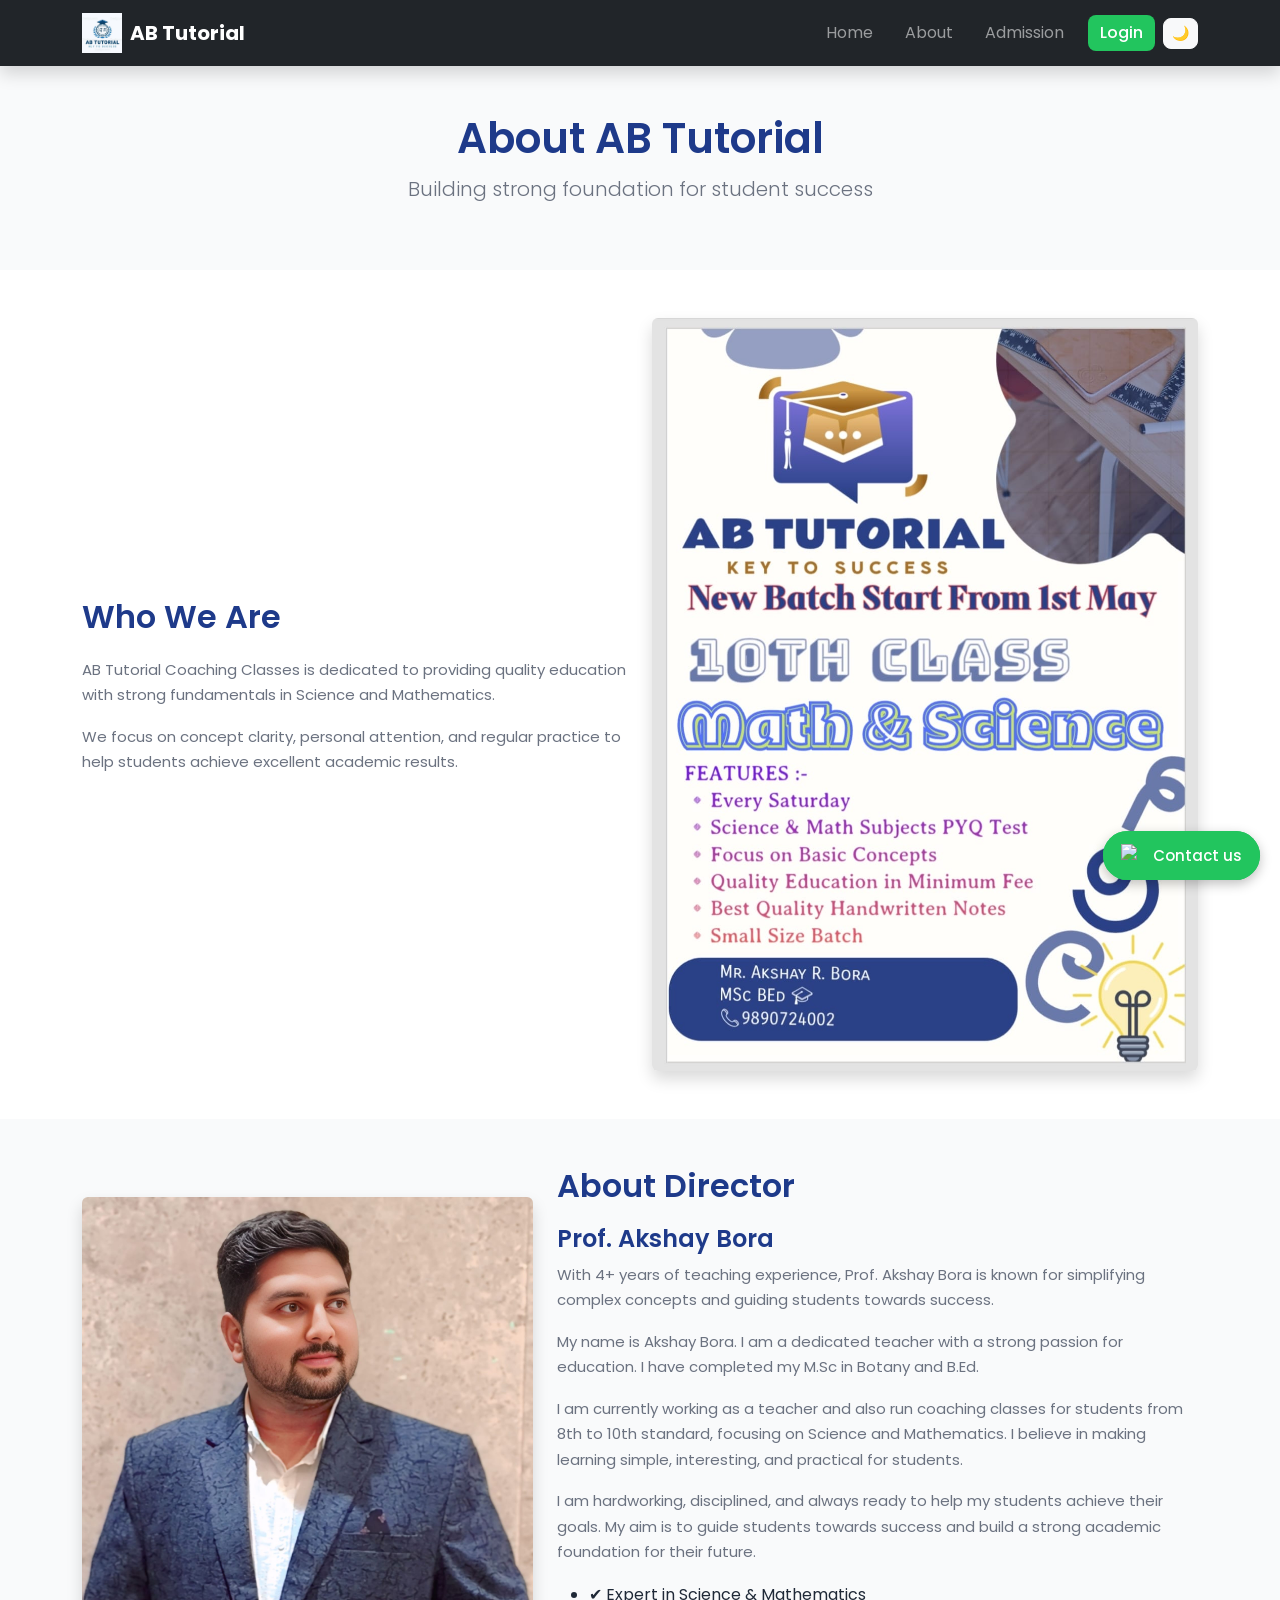
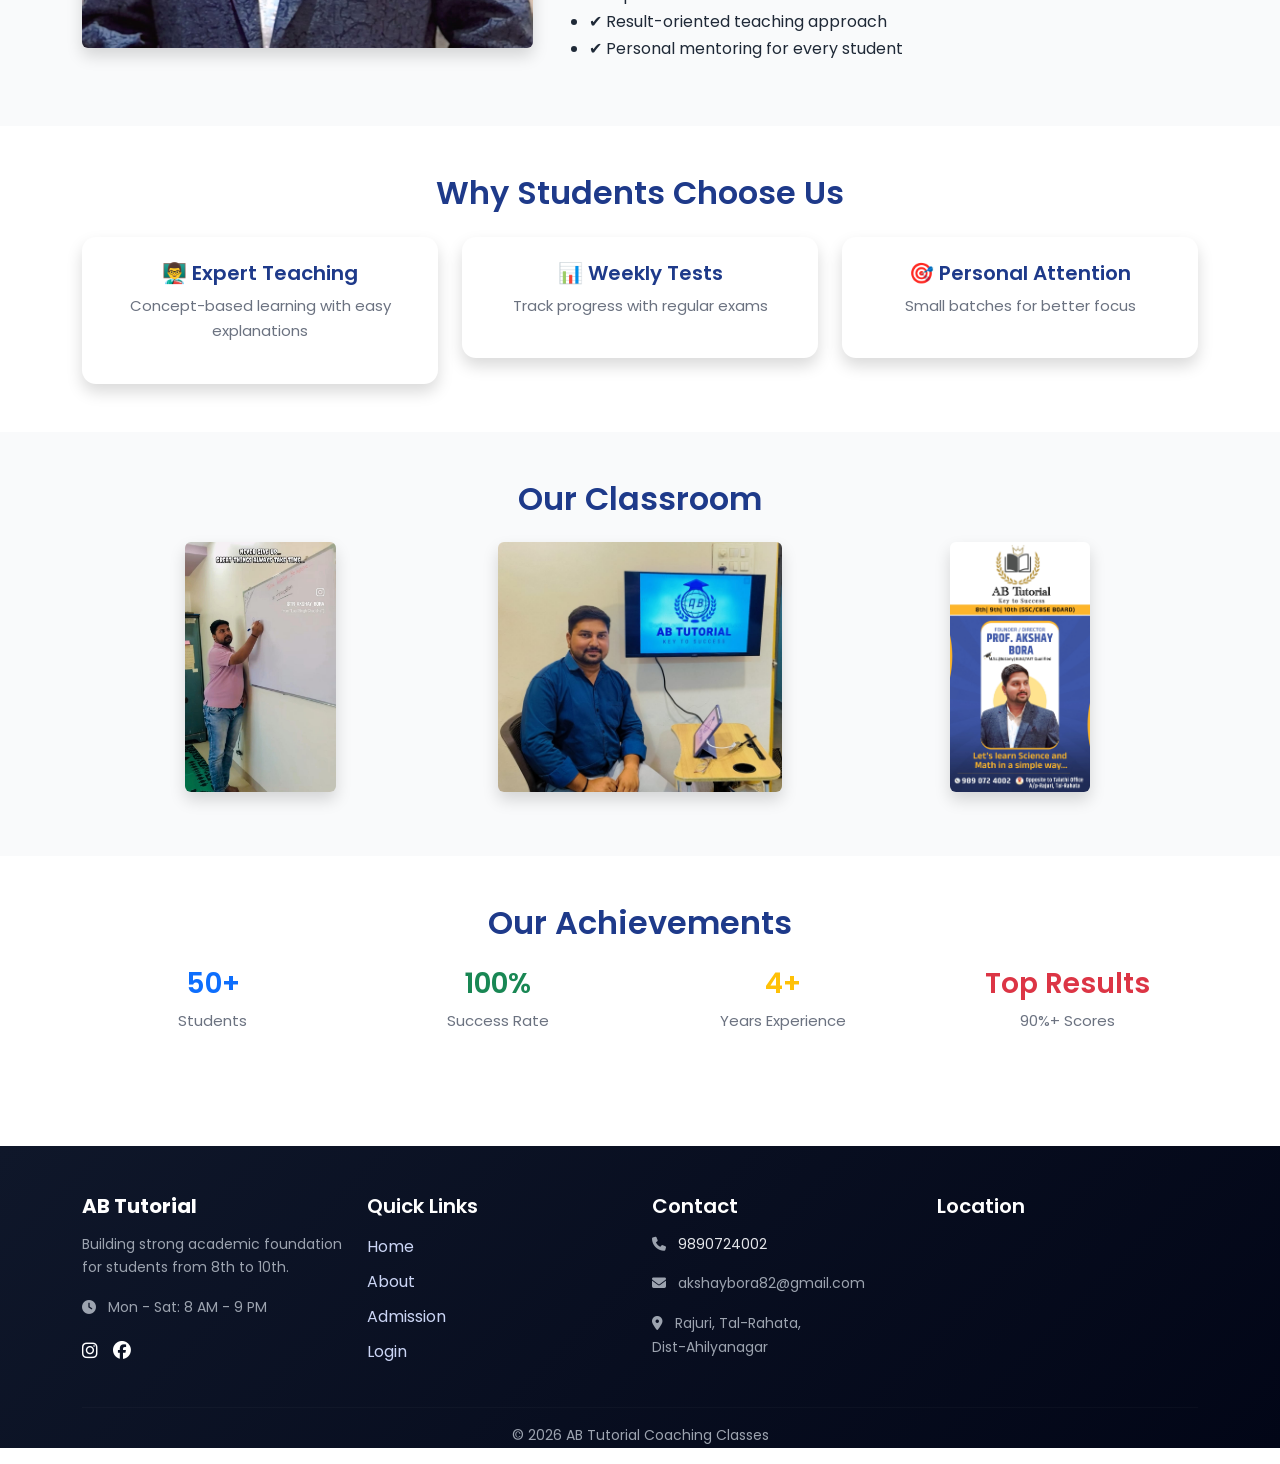
==== commit c263ae2f: "Website Updated" ====
--- a/about.html
+++ b/about.html
@@ -6,7 +6,7 @@
   <title>About - AB Tutorial</title>
   <meta name="viewport" content="width=device-width, initial-scale=1">
   <link href="https://fonts.googleapis.com/css2?family=Poppins:wght@300;400;600&display=swap" rel="stylesheet">
-
+  <link rel="stylesheet" href="https://cdnjs.cloudflare.com/ajax/libs/font-awesome/6.5.0/css/all.min.css">
   <link href="https://cdn.jsdelivr.net/npm/bootstrap@5.3.0/dist/css/bootstrap.min.css" rel="stylesheet">
   <link rel="stylesheet" href="css/style.css">
 </head>
--- a/css/style.css
+++ b/css/style.css
@@ -104,17 +104,18 @@
    🎬 HERO / CAROUSEL
 =============================== */
 .hero img {
-  height: 60vh;
+  height: 65vh;
   object-fit: cover;
 }
 
+/* Caption */
 .carousel-caption {
-  max-width: 520px;
+  max-width: 550px;
   text-align: left;
   background: rgba(0, 0, 0, 0.65);
   padding: 25px;
   border-radius: 12px;
-  backdrop-filter: blur(4px);
+  bottom: 20%;
 }
 
 /* ===============================
@@ -288,23 +289,43 @@
   }
 }
 
+/* ===============================
+   📱 MOBILE FIX
+=============================== */
 @media (max-width: 768px) {
 
+  /* Image smaller */
   .hero img {
-    height: 40vh;
-  }
-
+    height: 45vh;
+    object-fit: cover;
+  }
+
+  /* Caption full width */
   .carousel-caption {
-    padding: 15px;
-  }
-
-  .gallery img {
-    height: 180px;
-  }
-
-  .img-fluid {
-    height: 200px;
-    object-fit: cover;
+    bottom: 10px;
+    left: 10px;
+    right: 10px;
+    padding: 12px;
+    max-width: 100%;
+  }
+
+  /* Text smaller */
+  .carousel-caption h1 {
+    font-size: 20px;
+  }
+
+  .carousel-caption h2 {
+    font-size: 18px;
+  }
+
+  .carousel-caption p {
+    font-size: 13px;
+  }
+
+  /* Buttons smaller */
+  .carousel-caption .btn {
+    font-size: 12px;
+    padding: 6px 10px;
   }
 
   .whatsapp-contact {
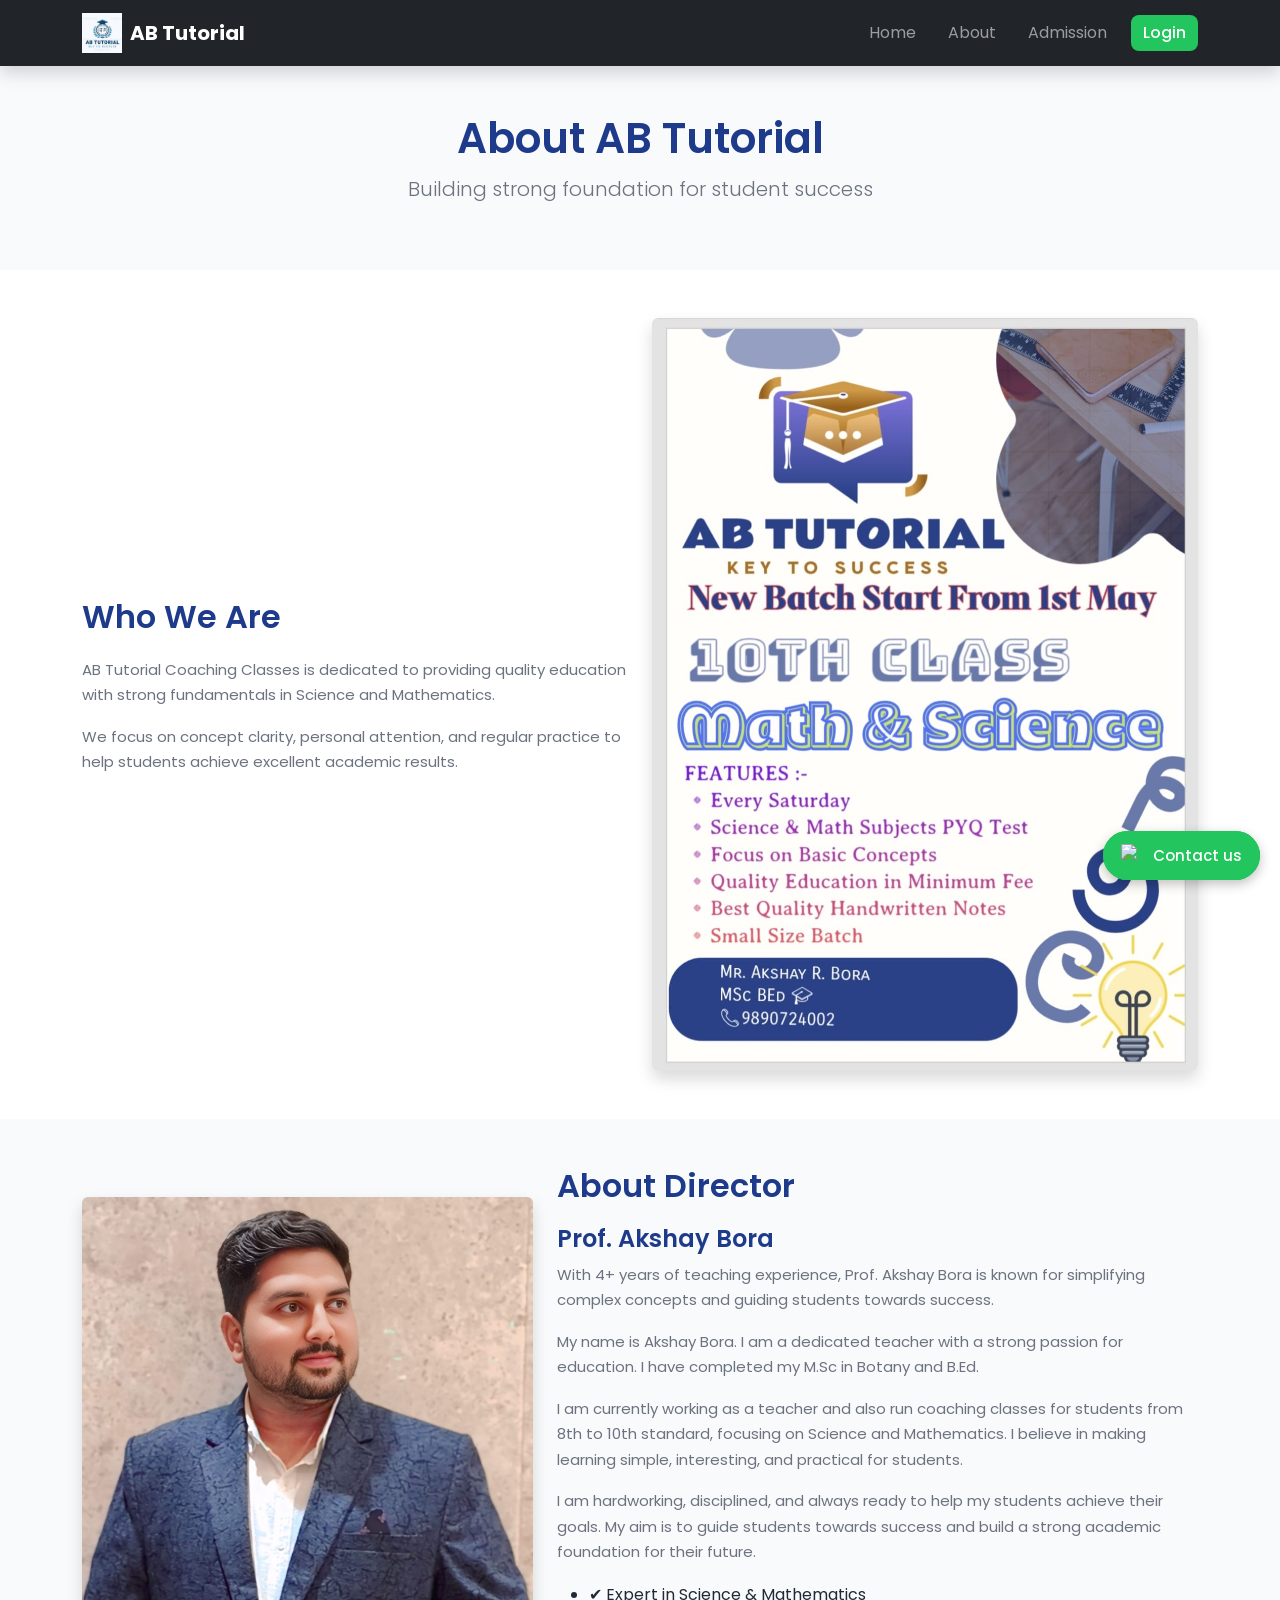
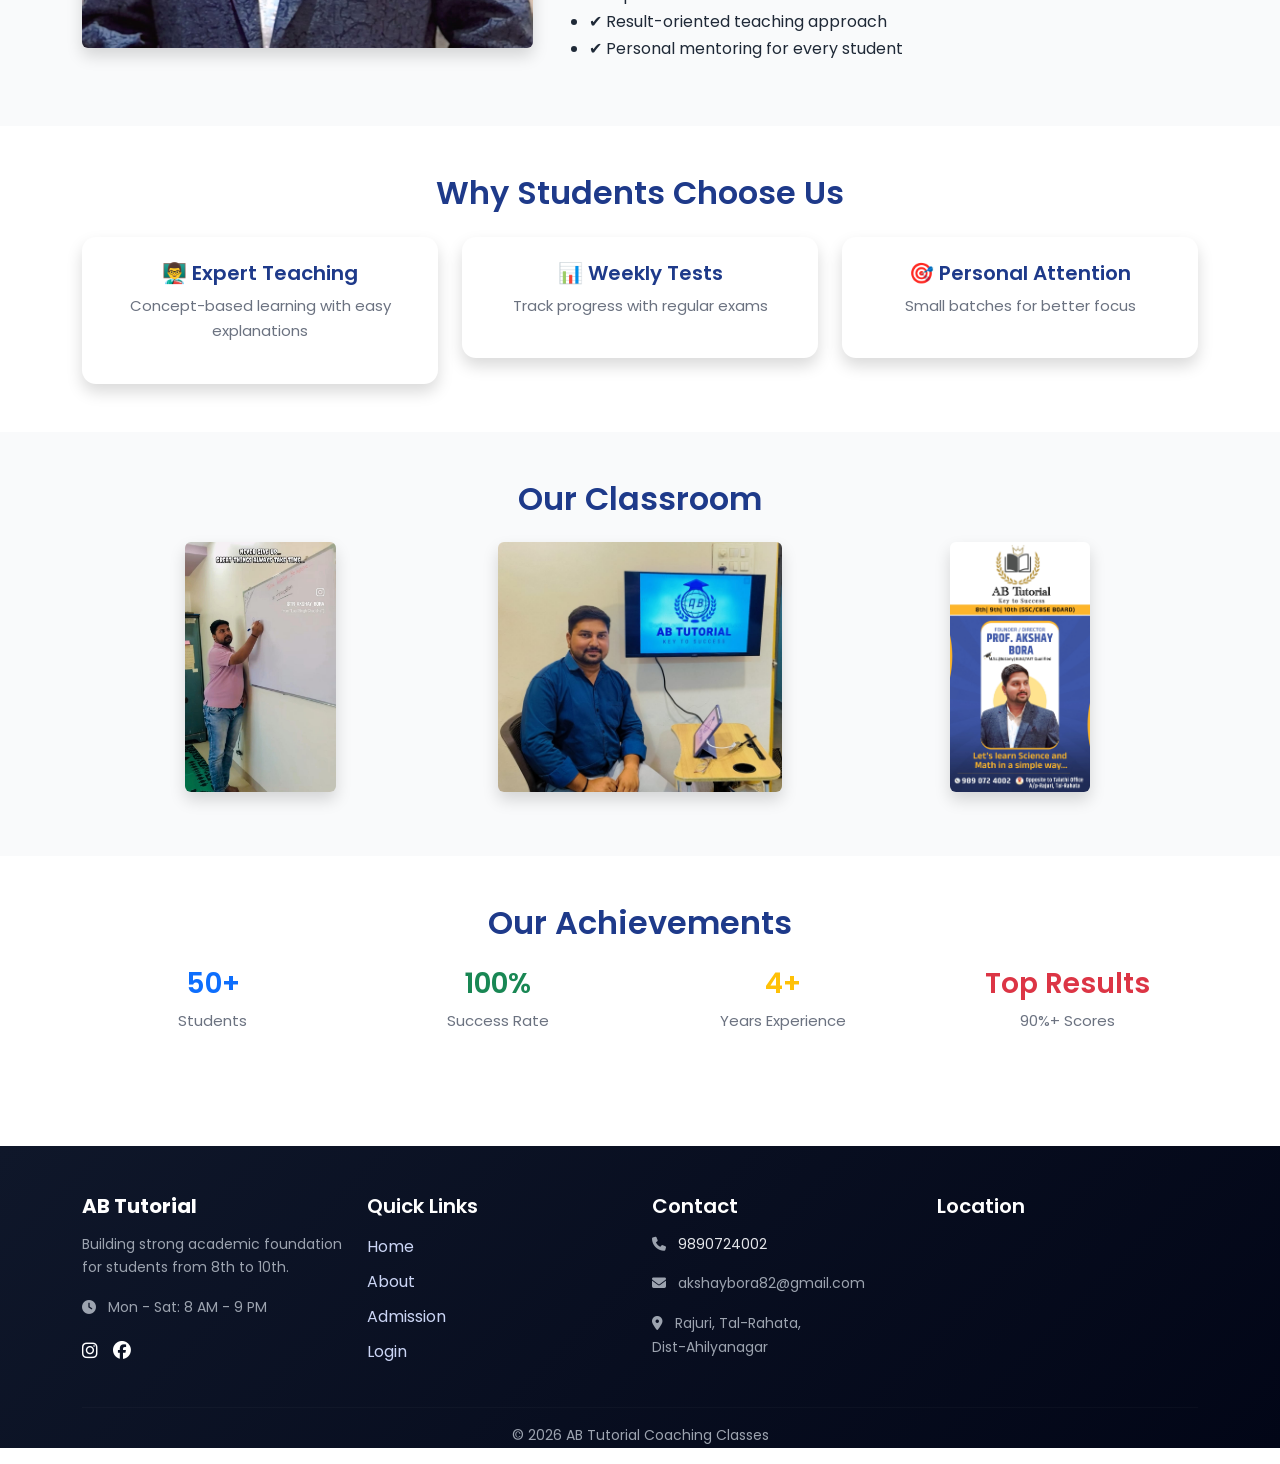
==== commit fe01aa68: "Website Updated" ====
--- a/about.html
+++ b/about.html
@@ -8,6 +8,14 @@
   <link href="https://fonts.googleapis.com/css2?family=Poppins:wght@300;400;600&display=swap" rel="stylesheet">
   <link rel="stylesheet" href="https://cdnjs.cloudflare.com/ajax/libs/font-awesome/6.5.0/css/all.min.css">
   <link href="https://cdn.jsdelivr.net/npm/bootstrap@5.3.0/dist/css/bootstrap.min.css" rel="stylesheet">
+  <meta name="description"
+    content="Learn about AB Tutorial Coaching Classes and Prof. Akshay Bora. Dedicated to building strong concepts in Science and Mathematics with personal mentoring.">
+  <meta property="og:image" content="https://akashbora02.github.io/ab-tutorials/images/banner.jpg">
+
+  <meta property="og:url" content="https://akashbora02.github.io/ab-tutorials/">
+
+  <meta property="og:type" content="website">
+  <link rel="icon" href="images/logo.png">
   <link rel="stylesheet" href="css/style.css">
 </head>
 
--- a/css/style.css
+++ b/css/style.css
@@ -25,7 +25,11 @@
 }
 
 /* Headings */
-h1, h2, h3, h4, h5 {
+h1,
+h2,
+h3,
+h4,
+h5 {
   font-weight: 600;
   color: var(--primary);
 }
@@ -54,7 +58,7 @@
 }
 
 a:hover {
-  text-decoration: underline;
+  text-decoration: none;
 }
 
 /* Sections */
@@ -103,19 +107,35 @@
 /* ===============================
    🎬 HERO / CAROUSEL
 =============================== */
+/* 🎬 CAROUSEL FIXED HEIGHT */
+.hero {
+  height: 95vh;
+  /* same height for all slides */
+}
+
 .hero img {
-  height: 65vh;
+  width: 100%;
+  height: 95vh;
   object-fit: cover;
+  /* fills without distortion */
 }
 
 /* Caption */
 .carousel-caption {
-  max-width: 550px;
+  display: none;
+  position: absolute;
+  left: 50%;
+  transform: translateX(-50%);
+  bottom: 5px;
+
+  width: 70%;
+  max-width: 900px;
+
   text-align: left;
+
   background: rgba(0, 0, 0, 0.65);
-  padding: 25px;
+  padding: 10px;
   border-radius: 12px;
-  bottom: 20%;
 }
 
 /* ===============================
@@ -185,6 +205,7 @@
 
 footer a:hover {
   color: var(--secondary);
+  text-decoration: none;
 }
 
 #footer {
@@ -252,6 +273,7 @@
 
 .whatsapp-contact:hover {
   transform: translateY(-3px) scale(1.05);
+  text-decoration: none;
 }
 
 /* Pulse Animation */
@@ -265,10 +287,29 @@
   z-index: -1;
 }
 
+/* ===============================
+   📊 CHART SIZE FIX
+=============================== */
+.chart-box {
+  width: 300px;
+  height: 300px;
+}
+
 @keyframes pulse {
-  0% { transform: scale(1); opacity: 0.6; }
-  70% { transform: scale(1.4); opacity: 0; }
-  100% { transform: scale(1); opacity: 0; }
+  0% {
+    transform: scale(1);
+    opacity: 0.6;
+  }
+
+  70% {
+    transform: scale(1.4);
+    opacity: 0;
+  }
+
+  100% {
+    transform: scale(1);
+    opacity: 0;
+  }
 }
 
 /* ===============================
@@ -294,38 +335,54 @@
 =============================== */
 @media (max-width: 768px) {
 
-  /* Image smaller */
+  section {
+    padding: 40px 0;
+  }
+
+  h1 {
+    font-size: 24px;
+  }
+
+  h2 {
+    font-size: 20px;
+  }
+
+  .hero {
+    height: auto;
+    /* 👈 remove fixed height */
+  }
+
   .hero img {
-    height: 45vh;
-    object-fit: cover;
+    width: 100%;
+    height: auto;
+    max-height: 300px;
+    object-fit: contain;
+    background: black;
   }
 
   /* Caption full width */
   .carousel-caption {
+    display: none;
     bottom: 10px;
     left: 10px;
     right: 10px;
+    transform: none;
+
+    width: auto;
     padding: 12px;
-    max-width: 100%;
-  }
-
-  /* Text smaller */
-  .carousel-caption h1 {
-    font-size: 20px;
-  }
-
-  .carousel-caption h2 {
-    font-size: 18px;
-  }
-
-  .carousel-caption p {
-    font-size: 13px;
-  }
-
-  /* Buttons smaller */
-  .carousel-caption .btn {
-    font-size: 12px;
-    padding: 6px 10px;
+  }
+
+  .card {
+    height: 100%;
+  }
+
+  /* Add spacing */
+  .row>div {
+    margin-bottom: 20px;
+  }
+
+  .card {
+    margin-bottom: 15px;
   }
 
   .whatsapp-contact {
@@ -375,6 +432,7 @@
 
 .footer-link:hover {
   color: var(--secondary);
+  text-decoration: none;
 }
 
 /* Social icons */
@@ -392,7 +450,7 @@
 
 /* Divider */
 .footer-line {
-  border-color: rgba(255,255,255,0.1);
+  border-color: rgba(255, 255, 255, 0.1);
 }
 
 /* Bottom text */
@@ -401,33 +459,7 @@
   font-size: 14px;
 }
 
-/* ===============================
-   🌙 DARK MODE
-=============================== */
-body.dark-mode {
-  background: #020617;
-  color: #e5e7eb;
-}
-
-body.dark-mode h1,
-body.dark-mode h2,
-body.dark-mode h3 {
-  color: #60a5fa;
-}
-
-body.dark-mode p {
-  color: #cbd5f5;
-}
-
-body.dark-mode .card {
-  background: #0f172a;
-  color: white;
-}
-
-body.dark-mode section {
-  background: #020617 !important;
-}
-
-body.dark-mode footer {
-  background: #020617;
+.chart-box {
+  width: 220px;
+  height: 220px;
 }
